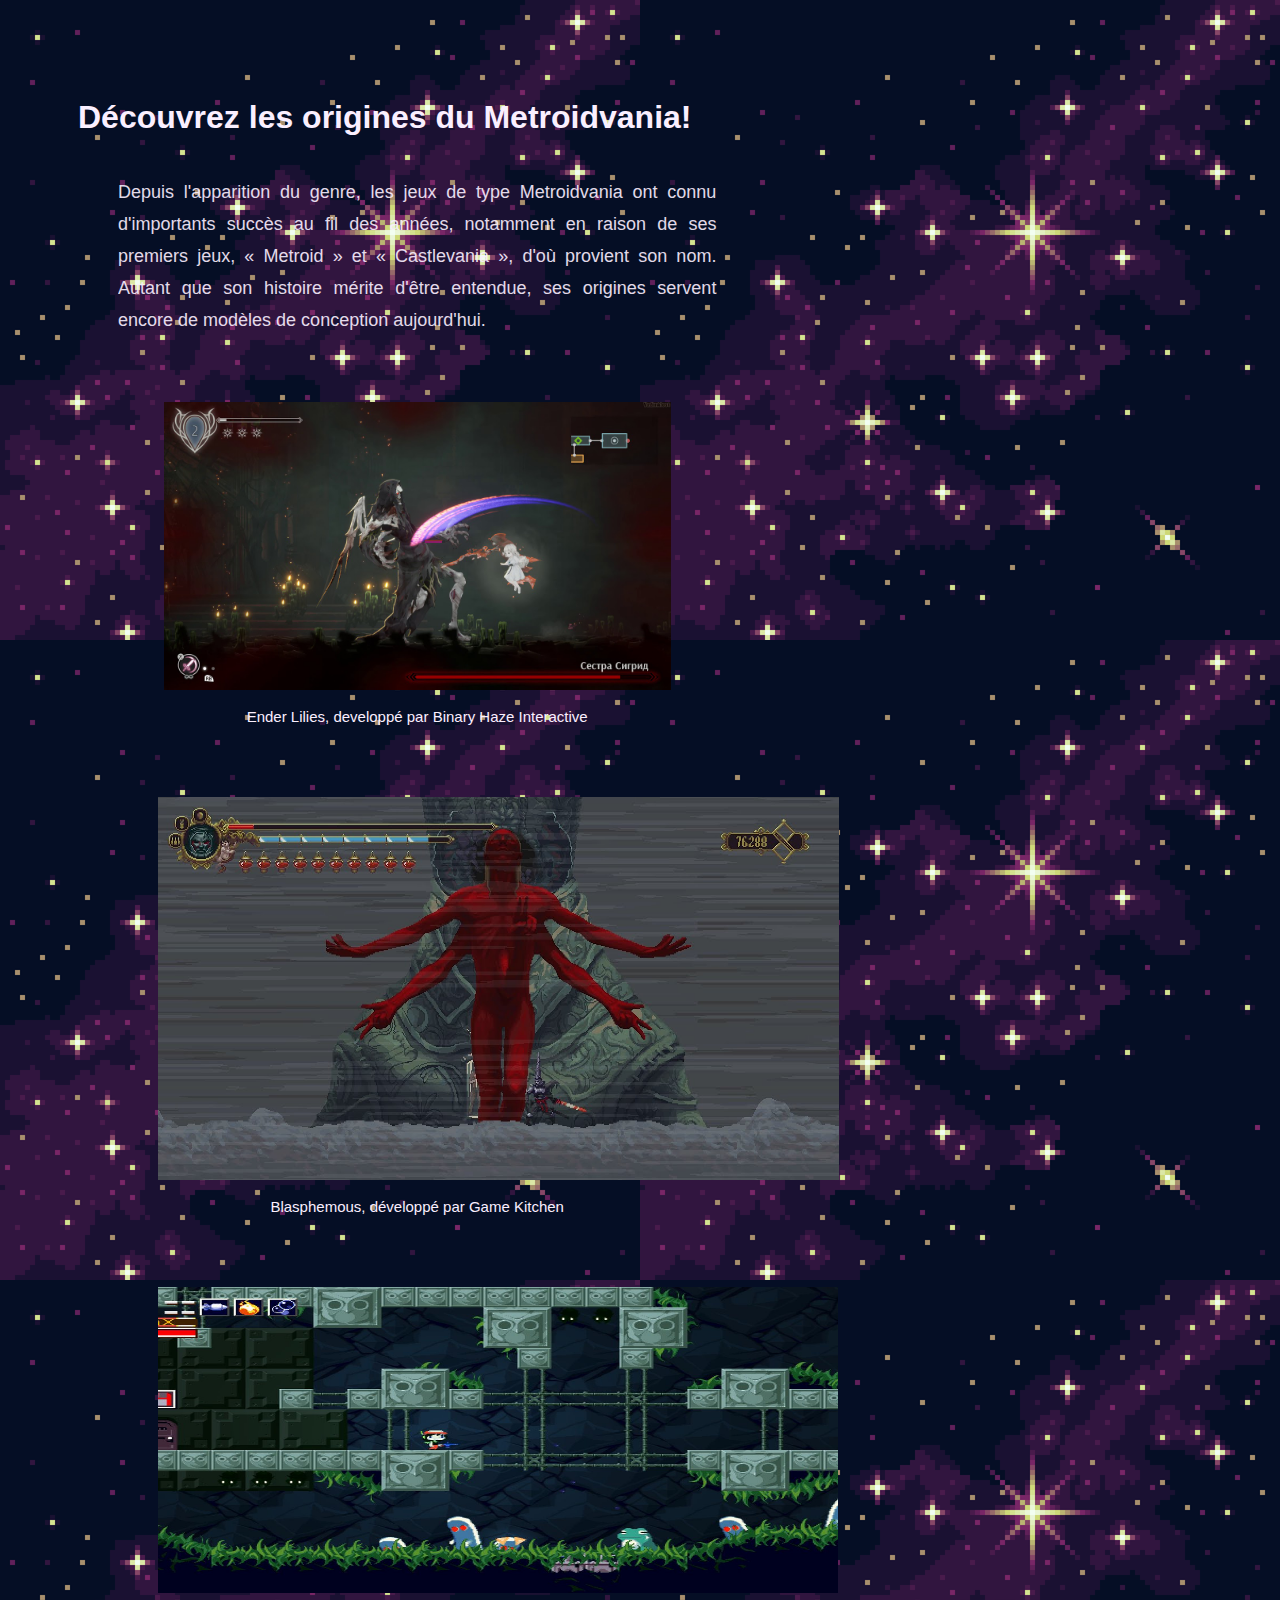
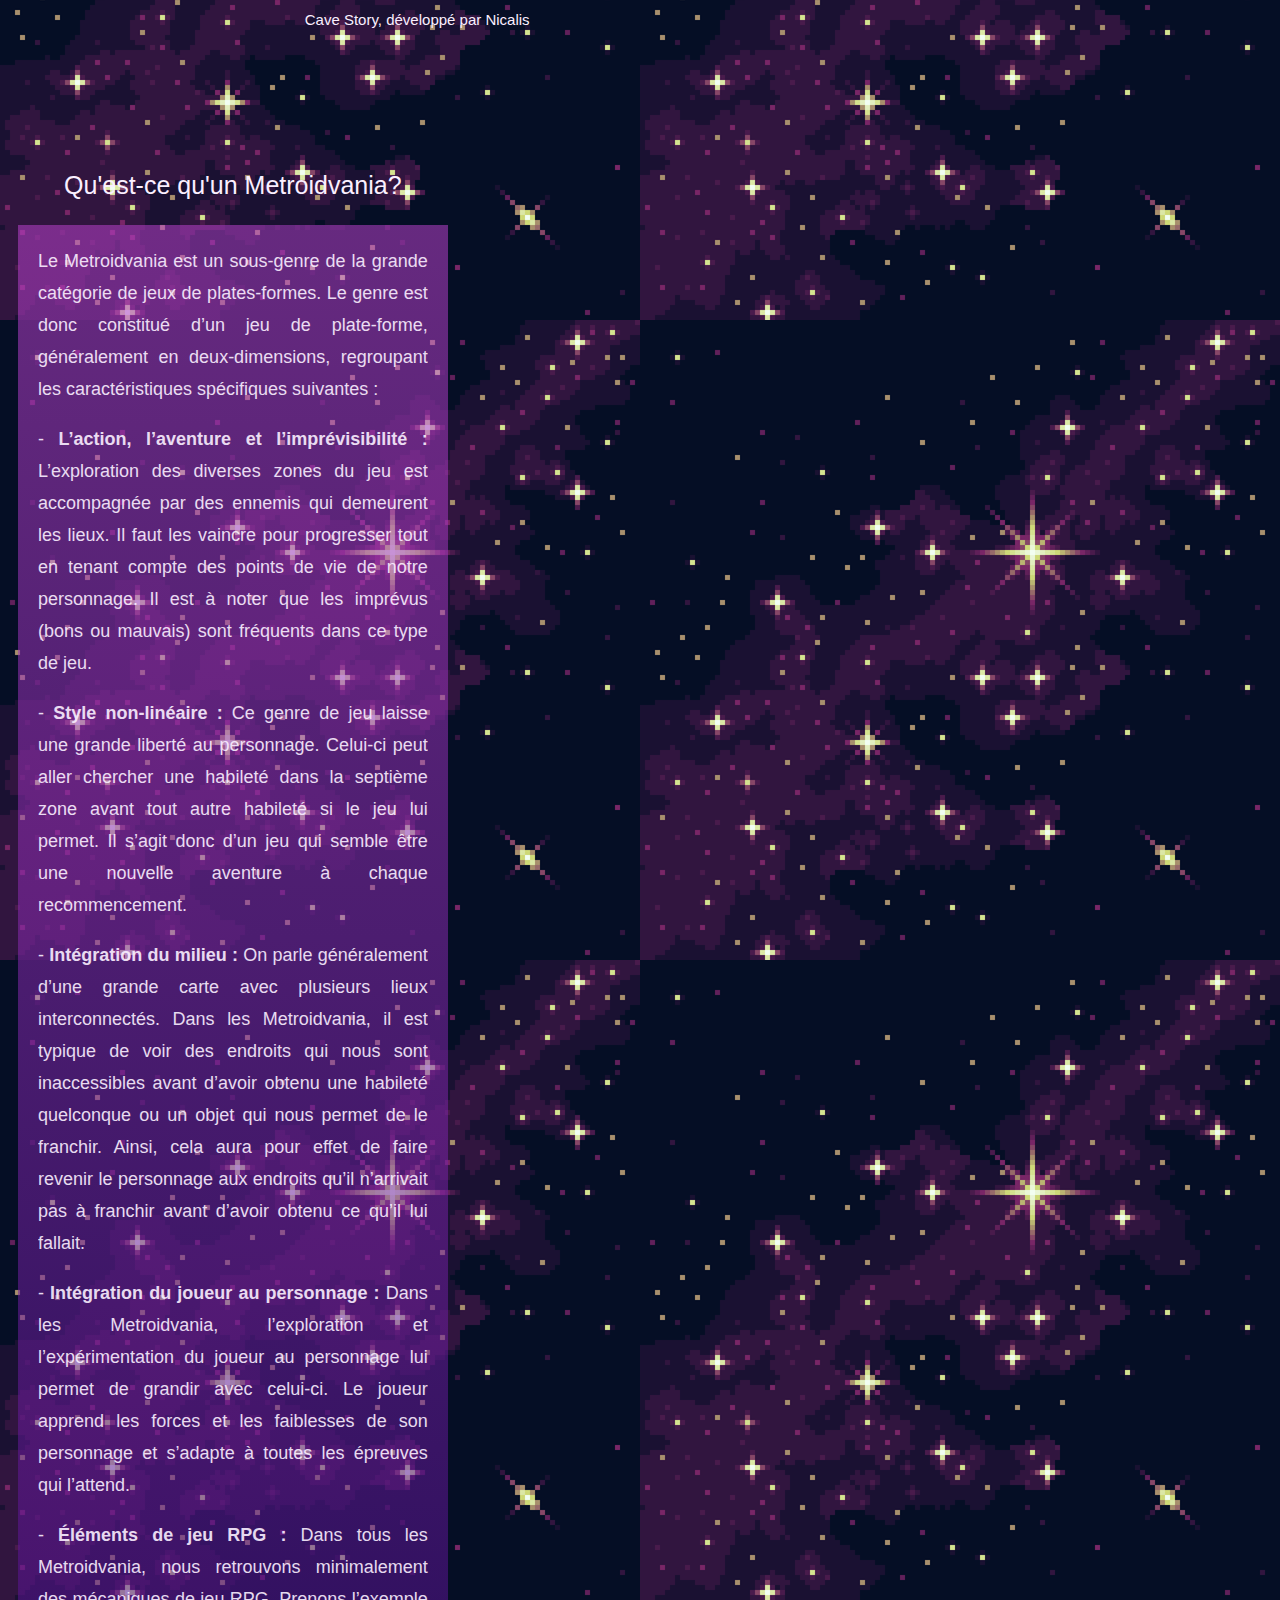
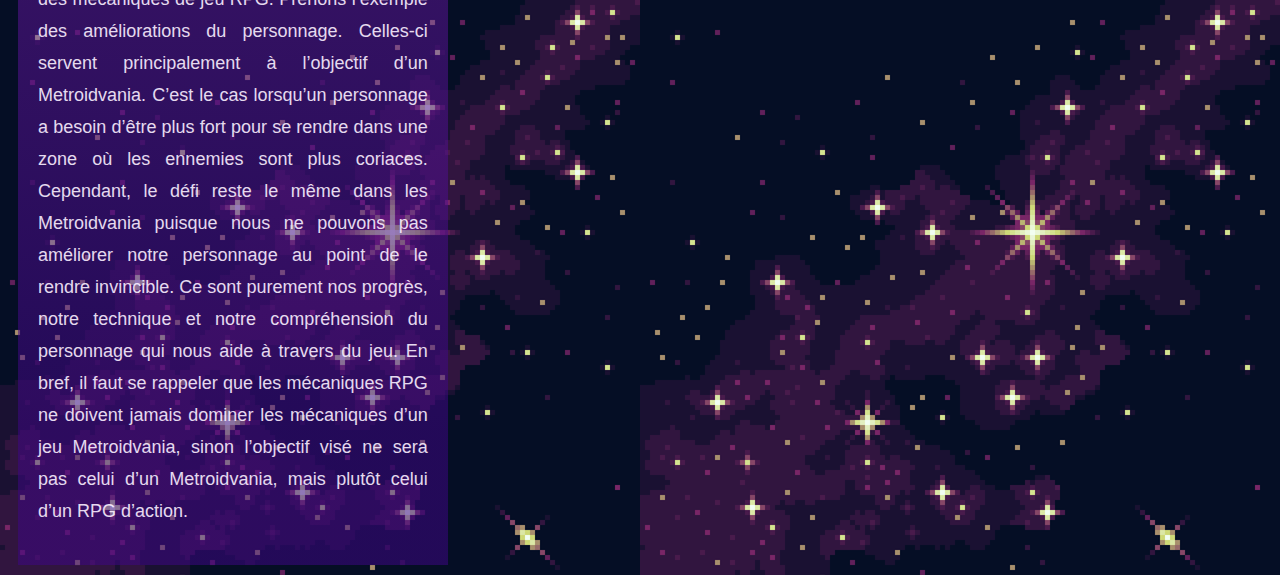
==== index.html @ 889dc484 "Page Accueil complété!" ====
<!DOCTYPE html>
<html lang="en">

<head>
    <meta charset="UTF-8">
    <meta http-equiv="X-UA-Compatible" content="IE=edge">
    <meta name="viewport" content="width=device-width, initial-scale=1.0">
    <title>Accueil</title>
    <link rel="stylesheet" href="css/CSSstylesheet.css">
</head>

<body>

    <section class="accueil">
        <h1>Découvrez les origines du Metroidvania!</h1>
        <article class="accueil">
            <p>Depuis l'apparition du genre, les jeux de type Metroidvania ont connu d'importants succès au fil des
                années,
                notamment en raison de ses premiers jeux, « Metroid » et « Castlevania », d'où provient son nom.
                Autant
                que
                son histoire mérite d'être entendue, ses origines servent encore de modèles de conception
                aujourd'hui.
            </p> <br>
            <figure class="centrerImageAccueil">
                <img src='images/ender lilies.jpg' width="507px" height="288px" alt='missing' />
                <figcaption>Ender Lilies, developpé par Binary Haze Interactive</figcaption>
            </figure> <br>

            <figure class="centrerImageAccueil">
                <img src='images/blasphemous.jpg' width="681px" height="383.06px" alt='missing' />
                <figcaption>Blasphemous, développé par Game Kitchen</figcaption>
            </figure> <br>

            <figure class="centrerImageAccueil">
                <img src='images/Cave-Story.jpg' width="680px" height="306px" alt='missing' />
                <figcaption>Cave Story, développé par Nicalis</figcaption>
            </figure>
        </article>
    </section>

    <aside class="accueil">
        <div class="titreDefinitionAccueil">Qu'est-ce qu'un Metroidvania?</div>
        <!-- la division est la section en mauve -->
        <div class="sectionDefinition">
            <div class="premierParagrapheDefinitionAccueil">Le Metroidvania est un sous-genre de la grande catégorie de
                jeux de plates-formes. Le genre est donc
                constitué d’un jeu de plate-forme, généralement en deux-dimensions, regroupant les caractéristiques
                spécifiques suivantes : </div>
            <p>- <Strong>L’action, l’aventure et l’imprévisibilité : </Strong>L’exploration des diverses zones du jeu
                est accompagnée
                par
                des ennemis qui demeurent les lieux. Il faut les vaincre pour progresser tout en tenant compte des
                points de vie de notre personnage. Il est à noter que les imprévus (bons ou mauvais) sont fréquents
                dans
                ce type de jeu. </p>
            <p>- <Strong>Style non-linéaire : </Strong>Ce genre de jeu laisse une grande liberté au personnage. Celui-ci
                peut aller
                chercher une habileté dans la septième zone avant tout autre habileté si le jeu lui permet. Il
                s’agit
                donc d’un jeu qui semble être une nouvelle aventure à chaque recommencement. </p>
            <p>- <Strong>Intégration du milieu : </Strong>On parle généralement d’une grande carte avec plusieurs lieux
                interconnectés.
                Dans les Metroidvania, il est typique de voir des endroits qui nous sont inaccessibles avant d’avoir
                obtenu une habileté quelconque ou un objet qui nous permet de le franchir. Ainsi, cela aura pour
                effet
                de faire revenir le personnage aux endroits qu’il n’arrivait pas à franchir avant d’avoir obtenu ce
                qu’il lui fallait. </p>
            <p>- <Strong>Intégration du joueur au personnage : </Strong>Dans les Metroidvania, l’exploration et
                l’expérimentation du
                joueur au personnage lui permet de grandir avec celui-ci. Le joueur apprend les forces et les
                faiblesses
                de son personnage et s’adapte à toutes les épreuves qui l’attend. </p>
            <p>- <Strong>Éléments de jeu RPG : </Strong>Dans tous les Metroidvania, nous retrouvons minimalement des
                mécaniques de
                jeu
                RPG. Prenons l’exemple des améliorations du personnage. Celles-ci servent principalement à
                l’objectif
                d’un Metroidvania. C’est le cas lorsqu’un personnage a besoin d’être plus fort pour se rendre dans
                une
                zone où les ennemies sont plus coriaces. Cependant, le défi reste le même dans les Metroidvania
                puisque
                nous ne pouvons pas améliorer notre personnage au point de le rendre invincible. Ce sont purement
                nos
                progrès, notre technique et notre compréhension du personnage qui nous aide à travers du jeu. En
                bref,
                il faut se rappeler que les mécaniques RPG ne doivent jamais dominer les mécaniques d’un jeu
                Metroidvania, sinon l’objectif visé ne sera pas celui d’un Metroidvania, mais plutôt celui d’un RPG
                d’action.</p>
        </div>
    </aside>






</body>

</html>
---- css/CSSstylesheet.css ----
h1 {
    font-family: verdana, sans-serif;
    font-style: italic, bold;
    font-size: 32px;
}

h2 {
    font-family: verdana, sans-serif;
    font-style: bold;
    font-size: 28px;
}

h2.alignDroite {
    text-align: right;
}

h2.alignCentre {
    text-align: center;
}

body {
    background-image: url(../images/backgroundImage_non_modifie.png);
    color: #FAEFFF;
}

p {
    font-style: normal;
    font-family: Arial, Helvetica, sans-serif;
    font-size: 18px;
    text-align: justify;
    opacity: 0.9;
}

p.Onglet {
    color: rgb(250, 239, 255);
    font-family: arial, sans-serif;
    font-style: bold;
    font-size: 19px;
}

figcaption {
    font-family: Arial, sans-serif;
    font-size: 15px;
    font-style: italic, thin;
}

/*Ce qui suit est spécifique à la page d'accueil*/

div.titreDefinitionAccueil {
    font-family: verdana, sans-serif;
    font-size: 25px;
    text-align: center;
    padding: 15px;
}

.premierParagrapheDefinitionAccueil {
    font-style: normal;
    font-family: Arial, Helvetica, sans-serif;
    font-size: 18px;
    text-align: justify;
    opacity: 0.9;
}

section.accueil {
    box-sizing: border-box;
    float: left;
    width: 60%;
    margin: 30px;
    padding: 40px;
}

article.accueil {
    margin: 40px;
    line-height: 2em;
}

aside.accueil {
    box-sizing: border-box;
    float: left;
    width: 34%;
    height: auto;
    margin: 10px;
    padding-top: 0;
}

div.sectionDefinition {
    background: linear-gradient(180deg, rgba(185, 65, 204, 0.54) 0%, rgba(61, 6, 132, 0.54) 93.12%);
    padding: 20px;
    margin-top: 10px;
    line-height: 2em;
}

.centrerImageAccueil {
    text-align: center;
}

/*Fin Page Accueil */

/*Ce qui suit est spécifique à la page Historique*/

/*...*/
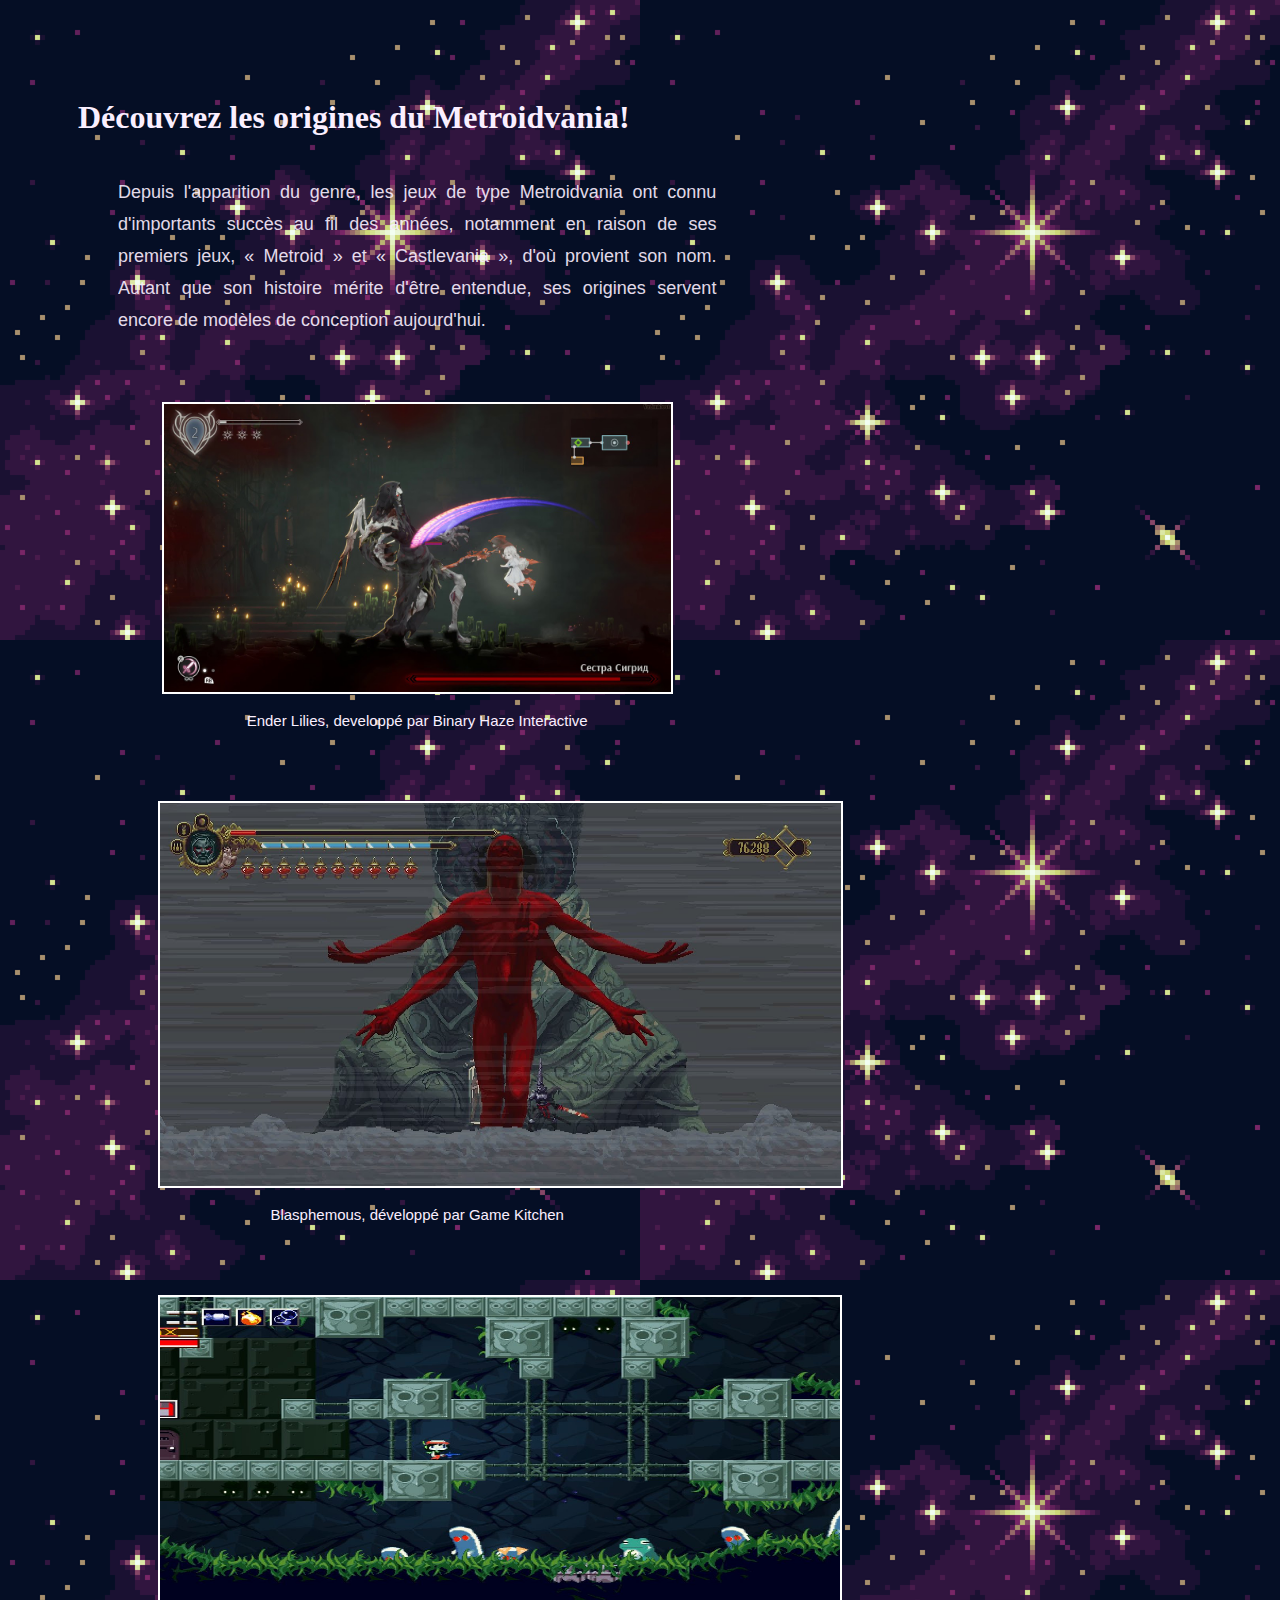
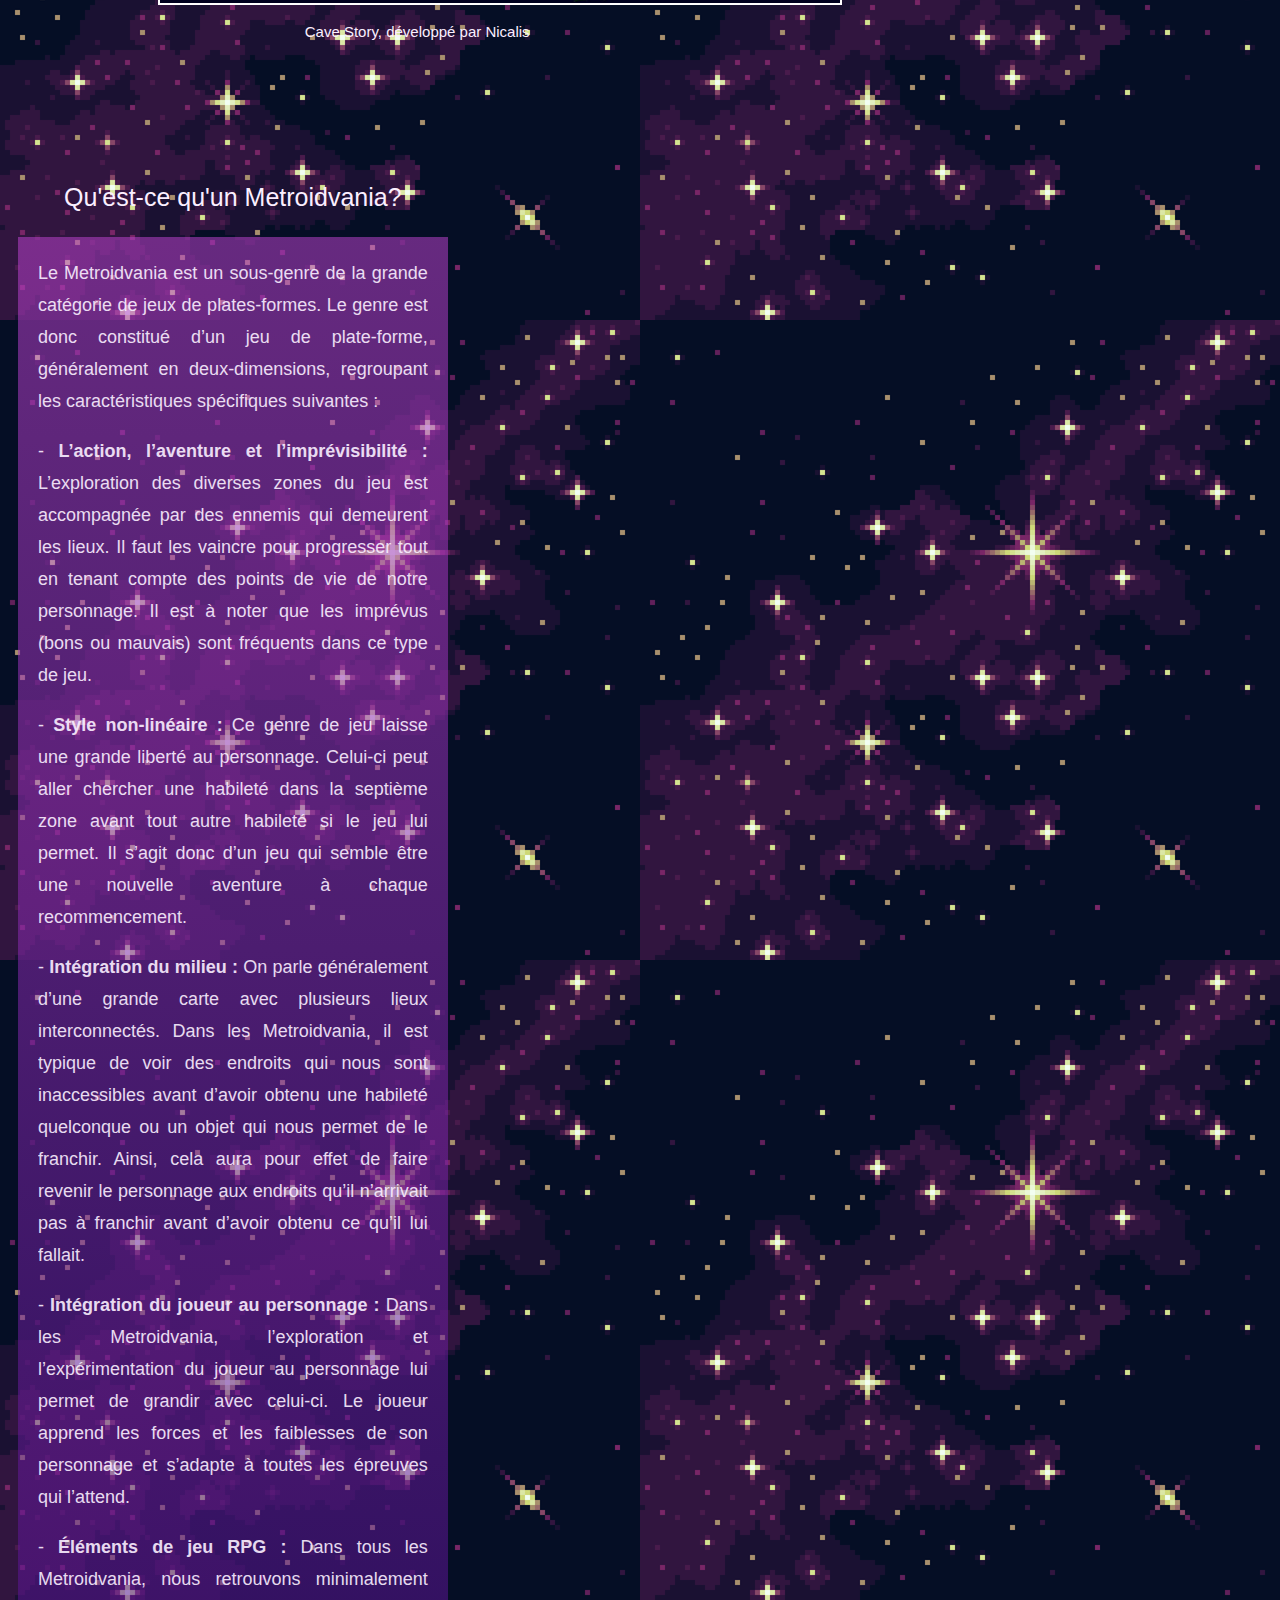
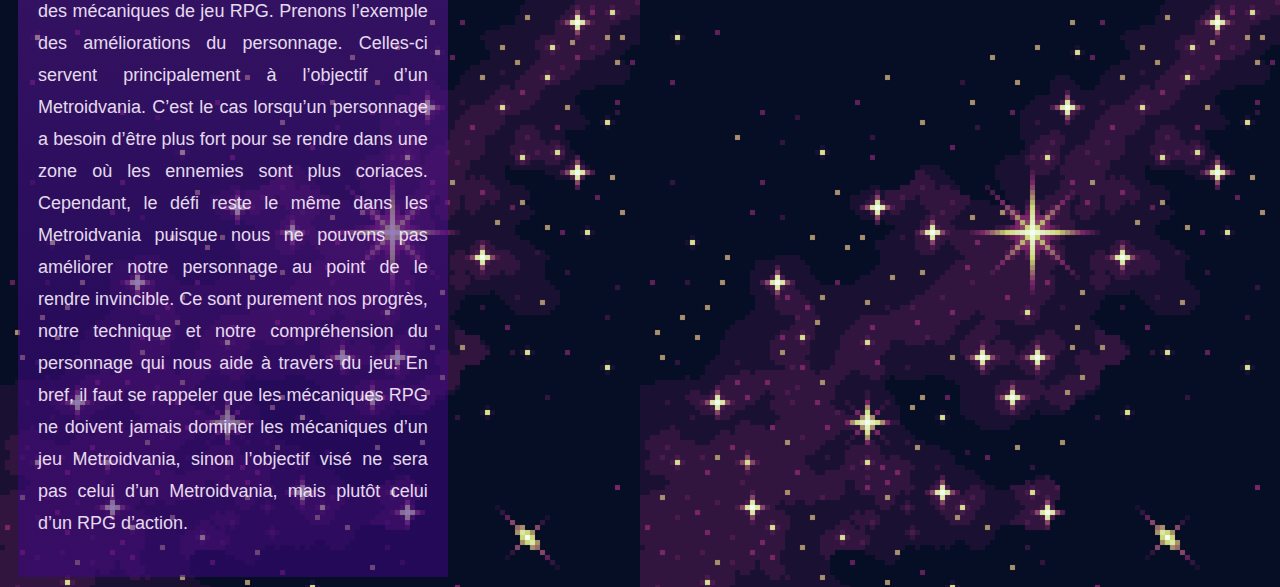
==== commit 31a45e9d: "ajout border" ====
--- a/index.html
+++ b/index.html
@@ -1,100 +1,101 @@
-<!DOCTYPE html>
-<html lang="en">
-
-<head>
-    <meta charset="UTF-8">
-    <meta http-equiv="X-UA-Compatible" content="IE=edge">
-    <meta name="viewport" content="width=device-width, initial-scale=1.0">
-    <title>Accueil</title>
-    <link rel="stylesheet" href="css/CSSstylesheet.css">
-</head>
-
-<body>
-
-    <section class="accueil">
-        <h1>Découvrez les origines du Metroidvania!</h1>
-        <article class="accueil">
-            <p>Depuis l'apparition du genre, les jeux de type Metroidvania ont connu d'importants succès au fil des
-                années,
-                notamment en raison de ses premiers jeux, « Metroid » et « Castlevania », d'où provient son nom.
-                Autant
-                que
-                son histoire mérite d'être entendue, ses origines servent encore de modèles de conception
-                aujourd'hui.
-            </p> <br>
-            <figure class="centrerImageAccueil">
-                <img src='images/ender lilies.jpg' width="507px" height="288px" alt='missing' />
-                <figcaption>Ender Lilies, developpé par Binary Haze Interactive</figcaption>
-            </figure> <br>
-
-            <figure class="centrerImageAccueil">
-                <img src='images/blasphemous.jpg' width="681px" height="383.06px" alt='missing' />
-                <figcaption>Blasphemous, développé par Game Kitchen</figcaption>
-            </figure> <br>
-
-            <figure class="centrerImageAccueil">
-                <img src='images/Cave-Story.jpg' width="680px" height="306px" alt='missing' />
-                <figcaption>Cave Story, développé par Nicalis</figcaption>
-            </figure>
-        </article>
-    </section>
-
-    <aside class="accueil">
-        <div class="titreDefinitionAccueil">Qu'est-ce qu'un Metroidvania?</div>
-        <!-- la division est la section en mauve -->
-        <div class="sectionDefinition">
-            <div class="premierParagrapheDefinitionAccueil">Le Metroidvania est un sous-genre de la grande catégorie de
-                jeux de plates-formes. Le genre est donc
-                constitué d’un jeu de plate-forme, généralement en deux-dimensions, regroupant les caractéristiques
-                spécifiques suivantes : </div>
-            <p>- <Strong>L’action, l’aventure et l’imprévisibilité : </Strong>L’exploration des diverses zones du jeu
-                est accompagnée
-                par
-                des ennemis qui demeurent les lieux. Il faut les vaincre pour progresser tout en tenant compte des
-                points de vie de notre personnage. Il est à noter que les imprévus (bons ou mauvais) sont fréquents
-                dans
-                ce type de jeu. </p>
-            <p>- <Strong>Style non-linéaire : </Strong>Ce genre de jeu laisse une grande liberté au personnage. Celui-ci
-                peut aller
-                chercher une habileté dans la septième zone avant tout autre habileté si le jeu lui permet. Il
-                s’agit
-                donc d’un jeu qui semble être une nouvelle aventure à chaque recommencement. </p>
-            <p>- <Strong>Intégration du milieu : </Strong>On parle généralement d’une grande carte avec plusieurs lieux
-                interconnectés.
-                Dans les Metroidvania, il est typique de voir des endroits qui nous sont inaccessibles avant d’avoir
-                obtenu une habileté quelconque ou un objet qui nous permet de le franchir. Ainsi, cela aura pour
-                effet
-                de faire revenir le personnage aux endroits qu’il n’arrivait pas à franchir avant d’avoir obtenu ce
-                qu’il lui fallait. </p>
-            <p>- <Strong>Intégration du joueur au personnage : </Strong>Dans les Metroidvania, l’exploration et
-                l’expérimentation du
-                joueur au personnage lui permet de grandir avec celui-ci. Le joueur apprend les forces et les
-                faiblesses
-                de son personnage et s’adapte à toutes les épreuves qui l’attend. </p>
-            <p>- <Strong>Éléments de jeu RPG : </Strong>Dans tous les Metroidvania, nous retrouvons minimalement des
-                mécaniques de
-                jeu
-                RPG. Prenons l’exemple des améliorations du personnage. Celles-ci servent principalement à
-                l’objectif
-                d’un Metroidvania. C’est le cas lorsqu’un personnage a besoin d’être plus fort pour se rendre dans
-                une
-                zone où les ennemies sont plus coriaces. Cependant, le défi reste le même dans les Metroidvania
-                puisque
-                nous ne pouvons pas améliorer notre personnage au point de le rendre invincible. Ce sont purement
-                nos
-                progrès, notre technique et notre compréhension du personnage qui nous aide à travers du jeu. En
-                bref,
-                il faut se rappeler que les mécaniques RPG ne doivent jamais dominer les mécaniques d’un jeu
-                Metroidvania, sinon l’objectif visé ne sera pas celui d’un Metroidvania, mais plutôt celui d’un RPG
-                d’action.</p>
-        </div>
-    </aside>
-
-
-
-
-
-
-</body>
-
+<!DOCTYPE html>
+<html lang="en">
+
+<head>
+    <meta charset="UTF-8">
+    <meta http-equiv="X-UA-Compatible" content="IE=edge">
+    <meta name="viewport" content="width=device-width, initial-scale=1.0">
+    <title>Accueil</title>
+    <link rel="stylesheet" href="css/CSSstylesheet.css">
+</head>
+
+<body>
+
+    <section class="accueil">
+        <h1>Découvrez les origines du Metroidvania!</h1>
+        <article class="accueil">
+            <p>Depuis l'apparition du genre, les jeux de type Metroidvania ont connu d'importants succès au fil des
+                années,
+                notamment en raison de ses premiers jeux, « Metroid » et « Castlevania », d'où provient son nom.
+                Autant
+                que
+                son histoire mérite d'être entendue, ses origines servent encore de modèles de conception
+                aujourd'hui.
+            </p> <br>
+
+            <figure class="centrerImageAccueil">
+                <img src='images/ender lilies.jpg' width="507px" height="288px" alt='missing' class="borderAccueil" />
+                <figcaption>Ender Lilies, developpé par Binary Haze Interactive </figcaption>
+            </figure> <br>
+
+            <figure class="centrerImageAccueil">
+                <img src='images/blasphemous.jpg' width="681px" height="383.06px" alt='missing' class="borderAccueil" />
+                <figcaption>Blasphemous, développé par Game Kitchen</figcaption>
+            </figure> <br>
+
+            <figure class="centrerImageAccueil">
+                <img src='images/Cave-Story.jpg' width="680px" height="306px" alt='missing' class="borderAccueil" />
+                <figcaption>Cave Story, développé par Nicalis</figcaption>
+            </figure>
+        </article>
+    </section>
+
+    <aside class="accueil">
+        <div class="titreDefinitionAccueil">Qu'est-ce qu'un Metroidvania?</div>
+        <!-- la division est la section en mauve -->
+        <div class="sectionDefinition">
+            <div class="premierParagrapheDefinitionAccueil">Le Metroidvania est un sous-genre de la grande catégorie de
+                jeux de plates-formes. Le genre est donc
+                constitué d’un jeu de plate-forme, généralement en deux-dimensions, regroupant les caractéristiques
+                spécifiques suivantes : </div>
+            <p>- <Strong>L’action, l’aventure et l’imprévisibilité : </Strong>L’exploration des diverses zones du jeu
+                est accompagnée
+                par
+                des ennemis qui demeurent les lieux. Il faut les vaincre pour progresser tout en tenant compte des
+                points de vie de notre personnage. Il est à noter que les imprévus (bons ou mauvais) sont fréquents
+                dans
+                ce type de jeu. </p>
+            <p>- <Strong>Style non-linéaire : </Strong>Ce genre de jeu laisse une grande liberté au personnage. Celui-ci
+                peut aller
+                chercher une habileté dans la septième zone avant tout autre habileté si le jeu lui permet. Il
+                s’agit
+                donc d’un jeu qui semble être une nouvelle aventure à chaque recommencement. </p>
+            <p>- <Strong>Intégration du milieu : </Strong>On parle généralement d’une grande carte avec plusieurs lieux
+                interconnectés.
+                Dans les Metroidvania, il est typique de voir des endroits qui nous sont inaccessibles avant d’avoir
+                obtenu une habileté quelconque ou un objet qui nous permet de le franchir. Ainsi, cela aura pour
+                effet
+                de faire revenir le personnage aux endroits qu’il n’arrivait pas à franchir avant d’avoir obtenu ce
+                qu’il lui fallait. </p>
+            <p>- <Strong>Intégration du joueur au personnage : </Strong>Dans les Metroidvania, l’exploration et
+                l’expérimentation du
+                joueur au personnage lui permet de grandir avec celui-ci. Le joueur apprend les forces et les
+                faiblesses
+                de son personnage et s’adapte à toutes les épreuves qui l’attend. </p>
+            <p>- <Strong>Éléments de jeu RPG : </Strong>Dans tous les Metroidvania, nous retrouvons minimalement des
+                mécaniques de
+                jeu
+                RPG. Prenons l’exemple des améliorations du personnage. Celles-ci servent principalement à
+                l’objectif
+                d’un Metroidvania. C’est le cas lorsqu’un personnage a besoin d’être plus fort pour se rendre dans
+                une
+                zone où les ennemies sont plus coriaces. Cependant, le défi reste le même dans les Metroidvania
+                puisque
+                nous ne pouvons pas améliorer notre personnage au point de le rendre invincible. Ce sont purement
+                nos
+                progrès, notre technique et notre compréhension du personnage qui nous aide à travers du jeu. En
+                bref,
+                il faut se rappeler que les mécaniques RPG ne doivent jamais dominer les mécaniques d’un jeu
+                Metroidvania, sinon l’objectif visé ne sera pas celui d’un Metroidvania, mais plutôt celui d’un RPG
+                d’action.</p>
+        </div>
+    </aside>
+
+
+
+
+
+
+</body>
+
 </html>--- a/css/CSSstylesheet.css
+++ b/css/CSSstylesheet.css
@@ -1,101 +1,256 @@
-h1 {
-    font-family: verdana, sans-serif;
-    font-style: italic, bold;
-    font-size: 32px;
-}
-
-h2 {
-    font-family: verdana, sans-serif;
-    font-style: bold;
-    font-size: 28px;
-}
-
-h2.alignDroite {
-    text-align: right;
-}
-
-h2.alignCentre {
-    text-align: center;
-}
-
-body {
-    background-image: url(../images/backgroundImage_non_modifie.png);
-    color: #FAEFFF;
-}
-
-p {
-    font-style: normal;
-    font-family: Arial, Helvetica, sans-serif;
-    font-size: 18px;
-    text-align: justify;
-    opacity: 0.9;
-}
-
-p.Onglet {
-    color: rgb(250, 239, 255);
-    font-family: arial, sans-serif;
-    font-style: bold;
-    font-size: 19px;
-}
-
-figcaption {
-    font-family: Arial, sans-serif;
-    font-size: 15px;
-    font-style: italic, thin;
-}
-
-/*Ce qui suit est spécifique à la page d'accueil*/
-
-div.titreDefinitionAccueil {
-    font-family: verdana, sans-serif;
-    font-size: 25px;
-    text-align: center;
-    padding: 15px;
-}
-
-.premierParagrapheDefinitionAccueil {
-    font-style: normal;
-    font-family: Arial, Helvetica, sans-serif;
-    font-size: 18px;
-    text-align: justify;
-    opacity: 0.9;
-}
-
-section.accueil {
-    box-sizing: border-box;
-    float: left;
-    width: 60%;
-    margin: 30px;
-    padding: 40px;
-}
-
-article.accueil {
-    margin: 40px;
-    line-height: 2em;
-}
-
-aside.accueil {
-    box-sizing: border-box;
-    float: left;
-    width: 34%;
-    height: auto;
-    margin: 10px;
-    padding-top: 0;
-}
-
-div.sectionDefinition {
-    background: linear-gradient(180deg, rgba(185, 65, 204, 0.54) 0%, rgba(61, 6, 132, 0.54) 93.12%);
-    padding: 20px;
-    margin-top: 10px;
-    line-height: 2em;
-}
-
-.centrerImageAccueil {
-    text-align: center;
-}
-
-/*Fin Page Accueil */
-
-/*Ce qui suit est spécifique à la page Historique*/
-
-/*...*/+<<<<<<< HEAD
+body 
+    
+        
+    
+        
+    
+    h1
+    {
+        color: rgb(250,239,255);
+        font-family: verdana, sans-serif;
+        font-style: italic, bold;
+        font-size: 36px;
+        
+    }
+    h2
+    {
+        font-family: verdana, sans-serif;
+        font-style: bold;
+        font-size: 28px;
+    }
+    p.sous-titre
+    {
+        color: rgb(250,239,255);
+        font-family: verdana, sans-serif;
+        font-style: italic;
+        font-size: 21px;
+
+    }
+    p
+    {
+        color: rgb(250,239,255);
+        font-style: normal;
+        font-family: Arial, Helvetica, sans-serif;
+        font-size: 18px;
+        
+    }
+    p.Onglet
+    {
+        color: rgb(250,239,255);
+        font-family: arial, sans-serif ;
+        font-style: bold;
+        font-size: 19px;
+    }
+    figcaption
+    {
+        font-family:Arial, sans-serif;
+        font-size:15px;
+        font-style: italic,thin;
+    }
+=======
+h1 {
+    font-family: verdana, sans-serif;
+    font-style: italic, bold;
+    font-size: 32px;
+}
+
+h2 {
+    font-family: verdana, sans-serif;
+    font-style: bold;
+    font-size: 28px;
+}
+
+h2.alignDroite {
+    text-align: right;
+}
+
+h2.alignCentre {
+    text-align: center;
+}
+
+body {
+    background-image: url(../images/backgroundImage_non_modifie.png);
+    color: #FAEFFF;
+}
+
+p {
+    font-style: normal;
+    font-family: Arial, Helvetica, sans-serif;
+    font-size: 18px;
+    text-align: justify;
+    opacity: 0.9;
+}
+
+p.Onglet {
+    color: rgb(250, 239, 255);
+    font-family: arial, sans-serif;
+    font-style: bold;
+    font-size: 19px;
+}
+
+figcaption {
+    font-family: Arial, sans-serif;
+    font-size: 15px;
+    font-style: italic, thin;
+}
+
+/*Ce qui suit est spécifique à la page d'accueil*/
+
+div.titreDefinitionAccueil {
+    font-family: verdana, sans-serif;
+    font-size: 25px;
+    text-align: center;
+    padding: 15px;
+}
+
+.premierParagrapheDefinitionAccueil {
+    font-style: normal;
+    font-family: Arial, Helvetica, sans-serif;
+    font-size: 18px;
+    text-align: justify;
+    opacity: 0.9;
+}
+
+section.accueil {
+    box-sizing: border-box;
+    float: left;
+    width: 60%;
+    margin: 30px;
+    padding: 40px;
+}
+
+article.accueil {
+    margin: 40px;
+    line-height: 2em;
+}
+
+aside.accueil {
+    box-sizing: border-box;
+    float: left;
+    width: 34%;
+    height: auto;
+    margin: 10px;
+    padding-top: 0;
+}
+
+div.sectionDefinition {
+    background: linear-gradient(180deg, rgba(185, 65, 204, 0.54) 0%, rgba(61, 6, 132, 0.54) 93.12%);
+    padding: 20px;
+    margin-top: 10px;
+    line-height: 2em;
+}
+
+.centrerImageAccueil {
+    text-align: center;
+}
+
+.gaucheImageAccueil {
+    text-align: left;
+}
+
+img.borderAccueil
+{
+    border: 2px solid white;
+}
+/*Fin Page Accueil */
+
+/*Ce qui suit est spécifique à la page Historique*/
+
+h1.titreHisto {
+    color: rgb(250,239,255);
+    font-family: verdana, sans-serif;
+    font-style: italic, bold;
+    font-size: 36px;
+}
+
+p.paragrapheHisto
+{   color: rgb(250,239,255);
+    font-style: normal;
+    font-family: Arial, Helvetica, sans-serif;
+    font-size: 18px;    
+}
+
+p.sousTitreHisto
+{
+    color: rgb(250,239,255);
+    font-family: verdana, sans-serif;
+    font-style: italic;
+    font-size: 21px;
+}
+
+/* Fin page Historique */
+
+/*Ce qui suit est specifique a la page Actualite*/
+
+div.main {
+    width: 90%;
+}
+
+div.container {
+    display: flex;
+    align-items: center;
+    justify-content: center;
+}
+
+section.text {
+    width: 40%;
+    line-height: 2em;
+    padding-right: 75px;
+}
+
+section.text2 {
+    width: 40%;
+    line-height: 2em;
+    padding-left: 75px;
+}
+
+div.couleurDeSection {
+    background: linear-gradient(180deg, rgba(185, 65, 204, 0.54) 0%, rgba(61, 6, 132, 0.54) 93.12%);
+    padding: 60px;
+    padding-top: 20px;
+    padding-bottom: 20px;
+}
+
+img.border {
+    border: 2px solid white;
+}
+
+/* Fin page Actualité */
+
+/* Ce qui suit est specifique a la page A propos */
+
+div.pageApropos {
+    background: linear-gradient(180deg, rgba(185, 65, 204, 0.54) 0%, rgba(61, 6, 132, 0.54) 93.12%);
+    padding: 60px;
+    padding-top: 10px;
+    padding-bottom: 10px;
+}
+
+div.pageAproposTexte {
+    line-height: 2.5em;
+    text-align: justify;
+}
+
+div.pageAproposTexte2 {
+    line-height: 2.5em;
+    text-align: justify;
+}
+
+.centrerTexte {
+    text-align: center;
+}
+
+.centrerDiv {
+    margin: auto;
+    width: 70%;
+    padding: 10px;
+}
+
+/* Fin page A propos */
+
+/* Ce qui suit est specifique a la page de Contact */
+
+/* Fin page Contact */
+
+>>>>>>> main
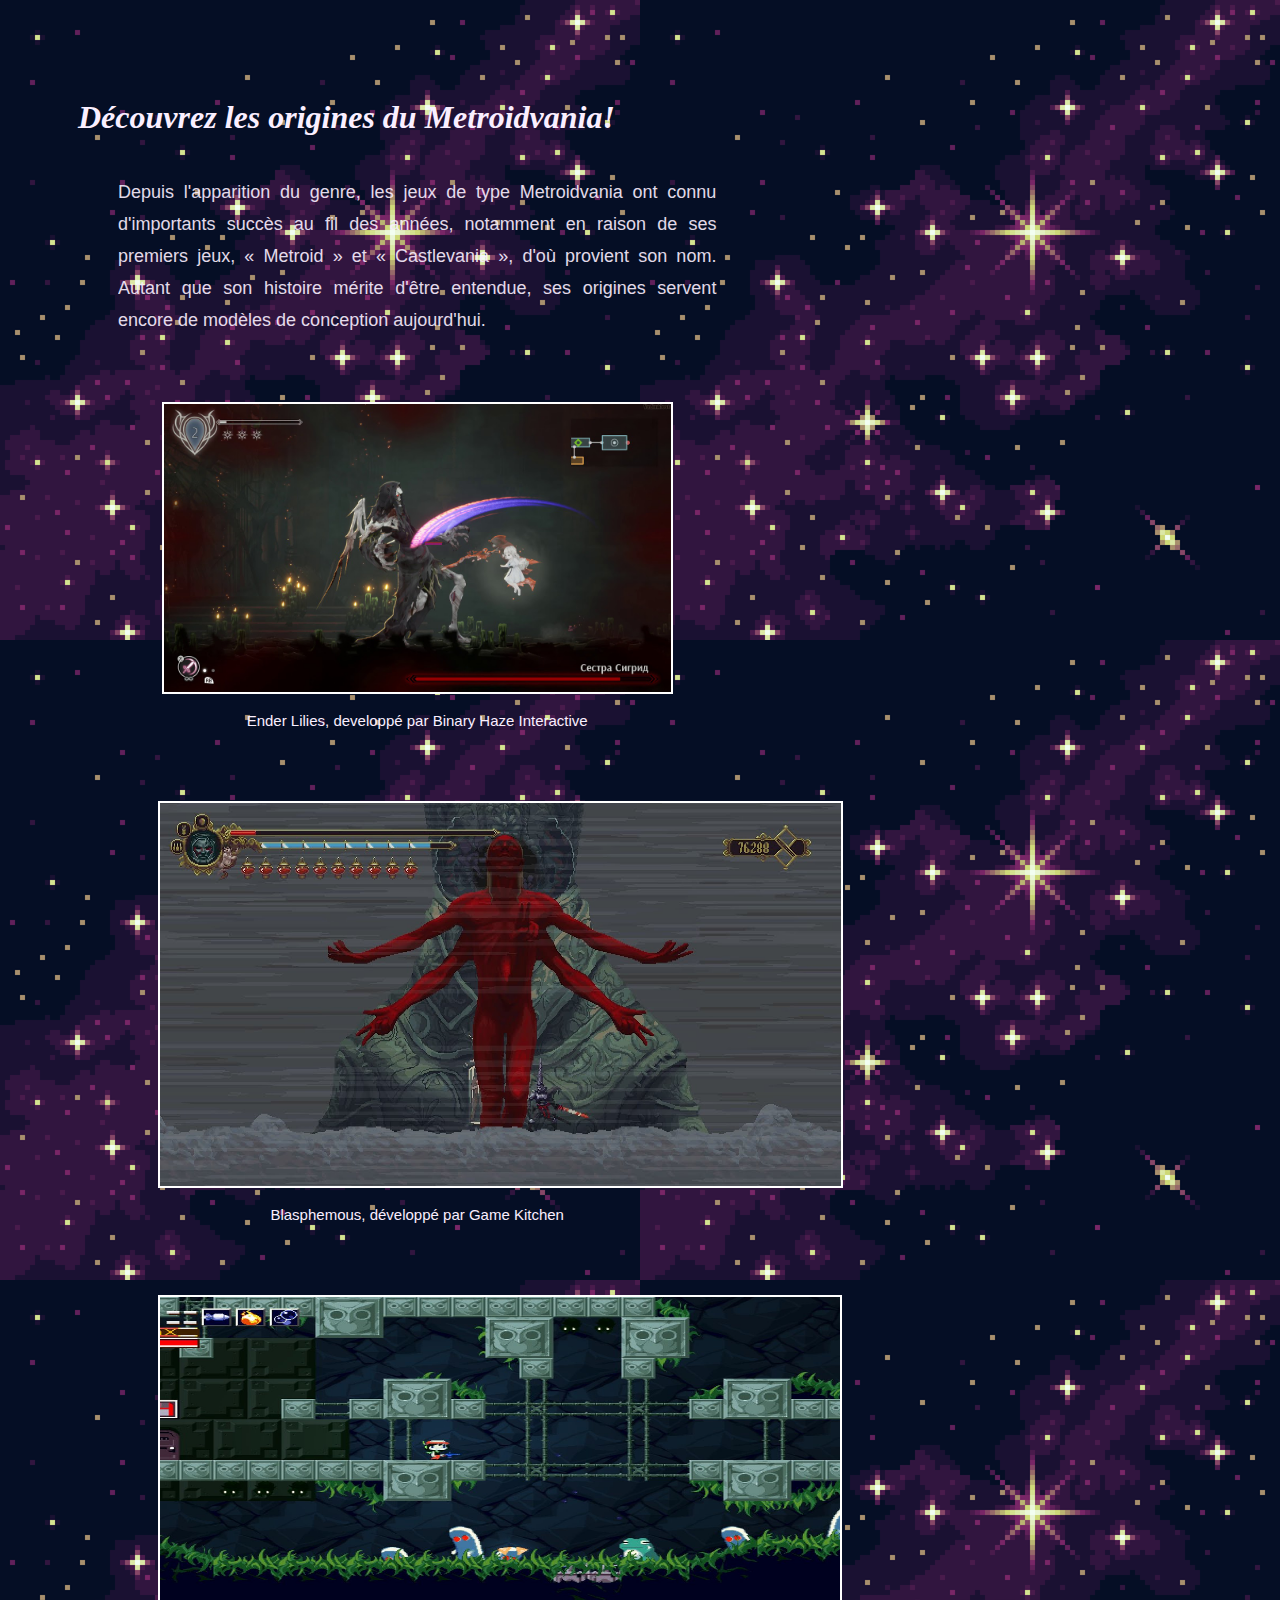
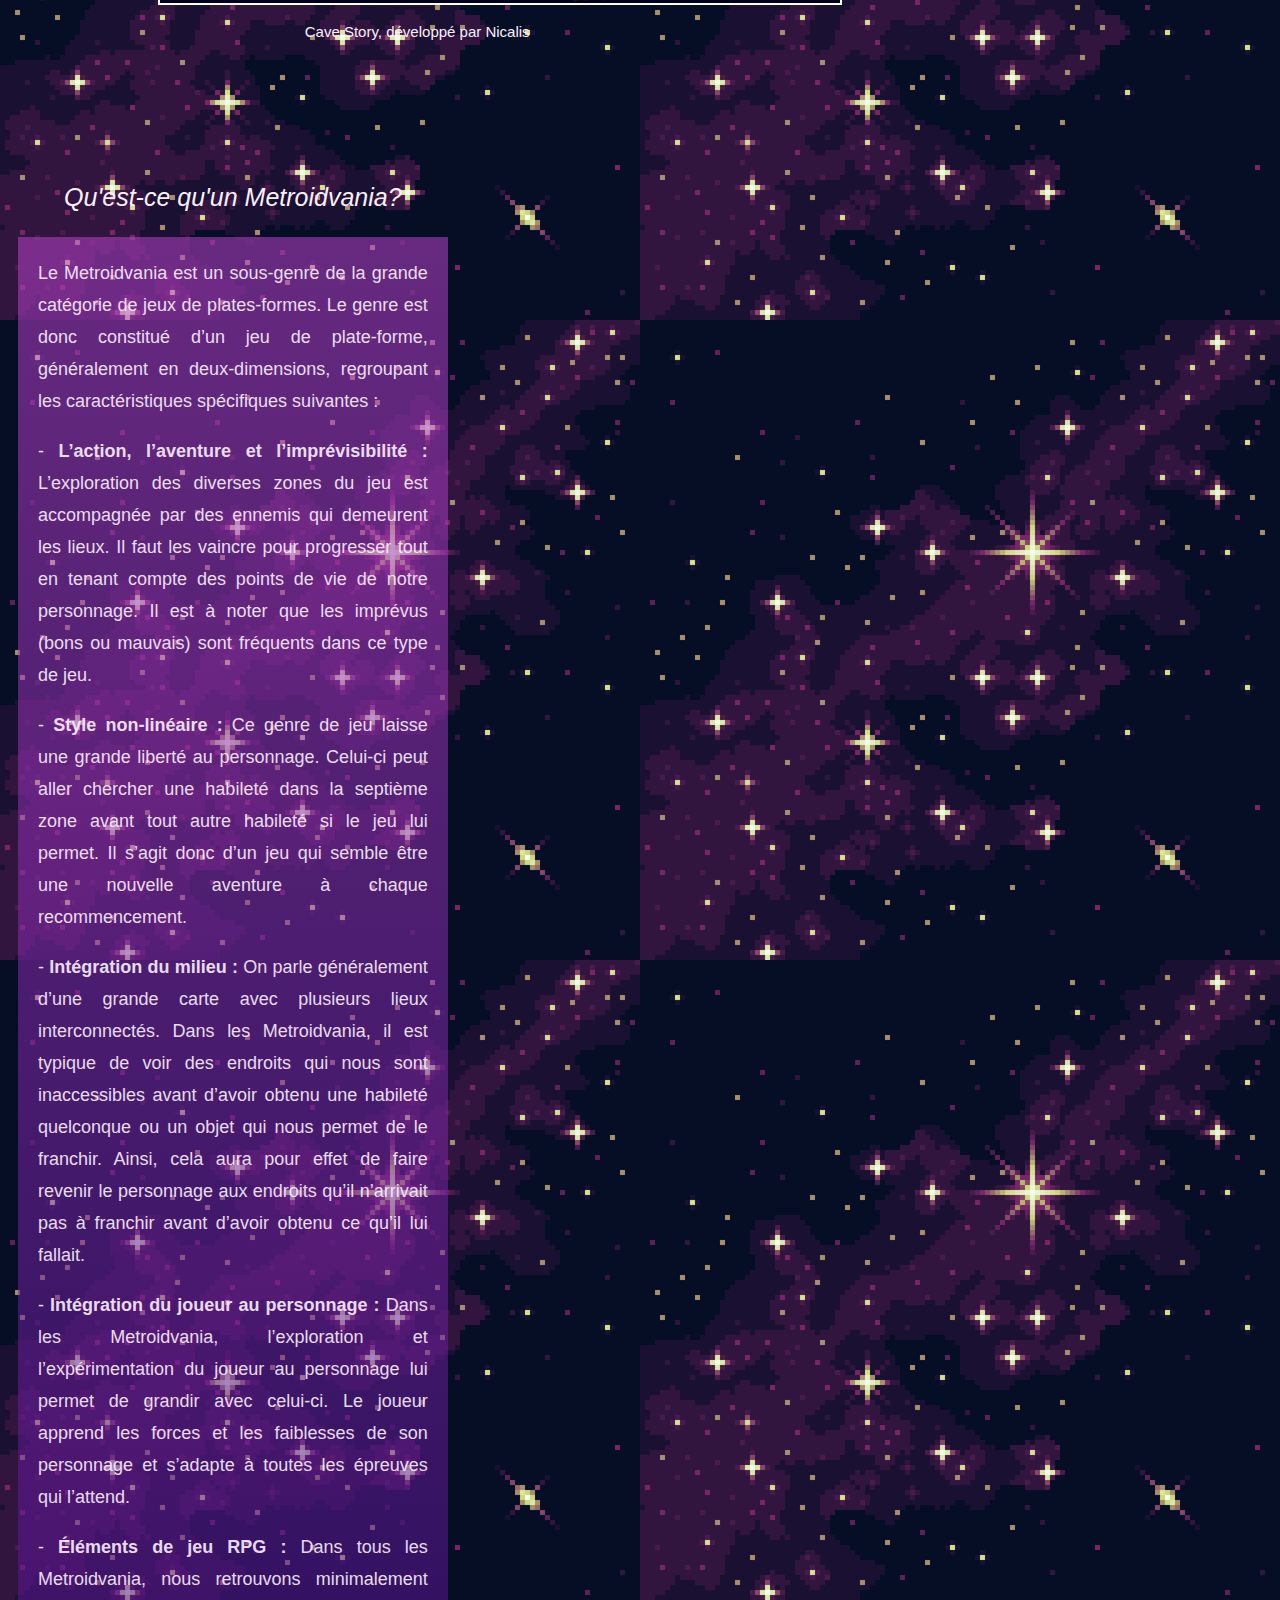
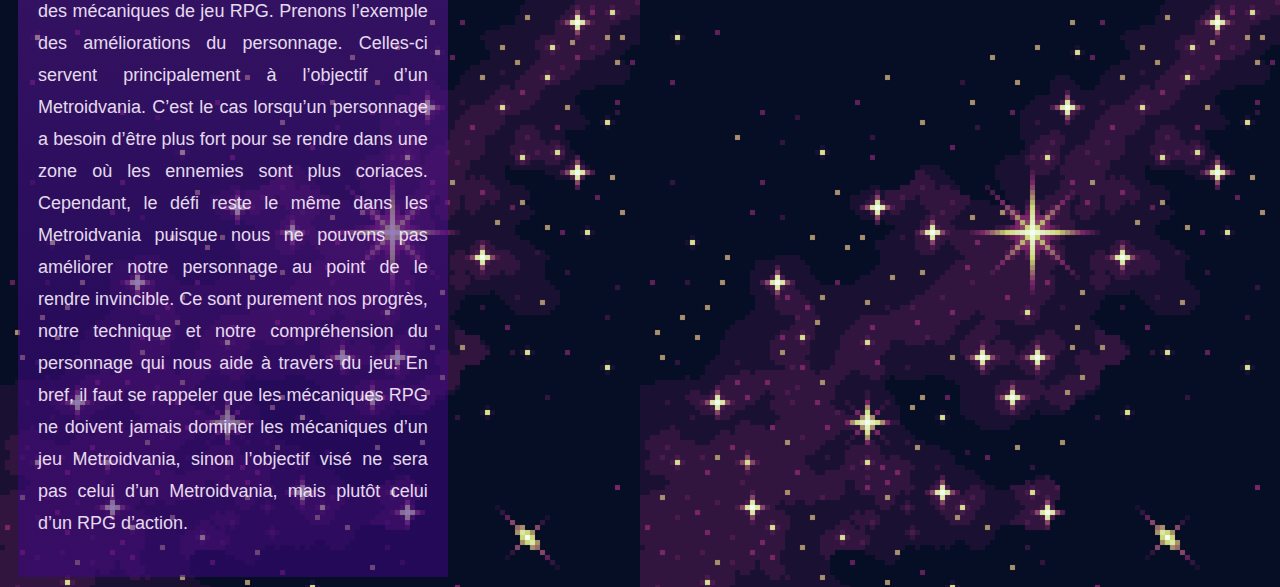
==== commit 3de9e0c3: "correction titre (h1)" ====
--- a/index.html
+++ b/index.html
@@ -12,7 +12,7 @@
 <body>
 
     <section class="accueil">
-        <h1>Découvrez les origines du Metroidvania!</h1>
+        <h1 class="accueil"><i>Découvrez les origines du Metroidvania!</i></h1>
         <article class="accueil">
             <p>Depuis l'apparition du genre, les jeux de type Metroidvania ont connu d'importants succès au fil des
                 années,
@@ -41,7 +41,7 @@
     </section>
 
     <aside class="accueil">
-        <div class="titreDefinitionAccueil">Qu'est-ce qu'un Metroidvania?</div>
+        <div class="titreDefinitionAccueil"><i>Qu'est-ce qu'un Metroidvania?</i></div>
         <!-- la division est la section en mauve -->
         <div class="sectionDefinition">
             <div class="premierParagrapheDefinitionAccueil">Le Metroidvania est un sous-genre de la grande catégorie de
--- a/css/CSSstylesheet.css
+++ b/css/CSSstylesheet.css
@@ -10,7 +10,7 @@
         color: rgb(250,239,255);
         font-family: verdana, sans-serif;
         font-style: italic, bold;
-        font-size: 36px;
+      
         
     }
     h2
@@ -160,15 +160,7 @@
 h1.titreHisto {
     color: rgb(250,239,255);
     font-family: verdana, sans-serif;
-    font-style: italic, bold;
-    font-size: 36px;
-}
-
-p.paragrapheHisto
-{   color: rgb(250,239,255);
-    font-style: normal;
-    font-family: Arial, Helvetica, sans-serif;
-    font-size: 18px;    
+    
 }
 
 p.sousTitreHisto
@@ -177,6 +169,18 @@
     font-family: verdana, sans-serif;
     font-style: italic;
     font-size: 21px;
+}
+
+div.histoSize
+{
+position: ;
+width: 35%;
+}
+div.histoColour{
+background: linear-gradient(180deg, rgba(185, 65, 204, 0.54) 0%, rgba(61, 6, 132, 0.54) 93.12%);
+padding: 60px;
+padding-top: 20px;
+padding-bottom: 20px;
 }
 
 /* Fin page Historique */
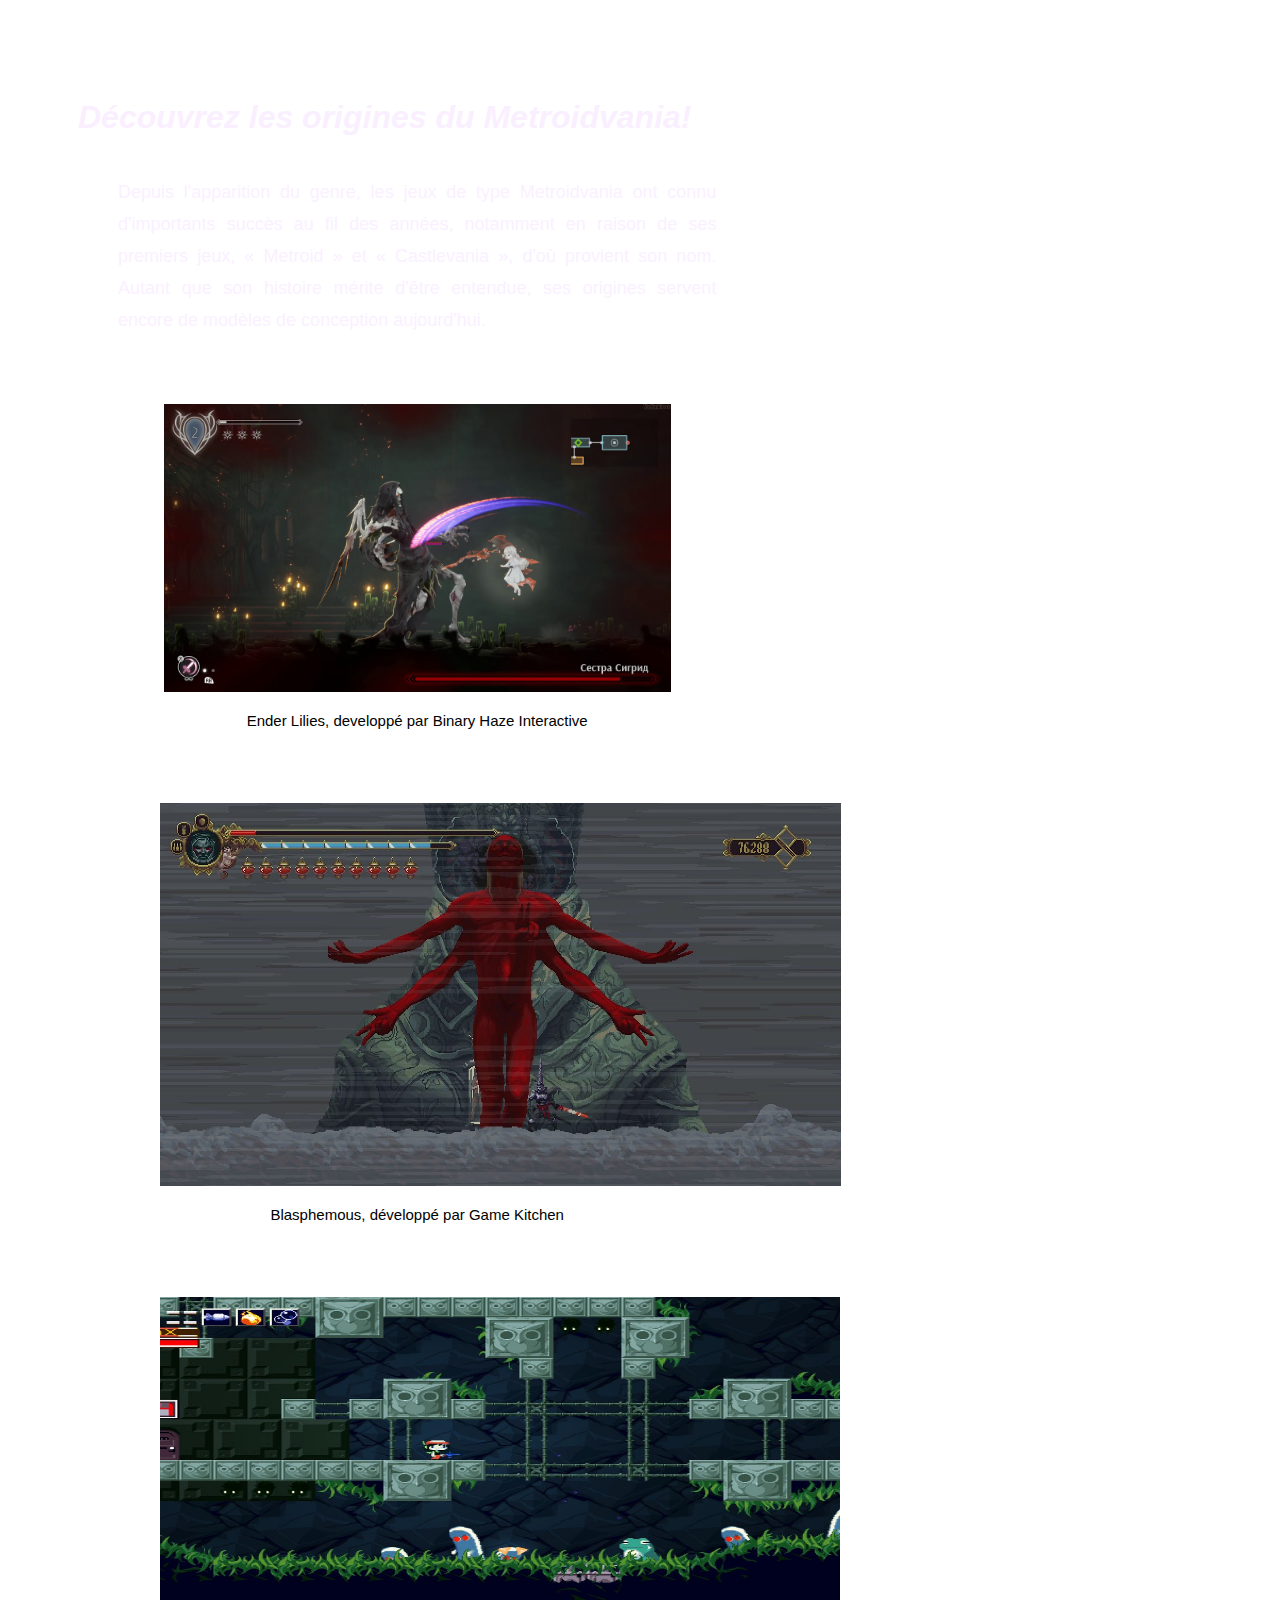
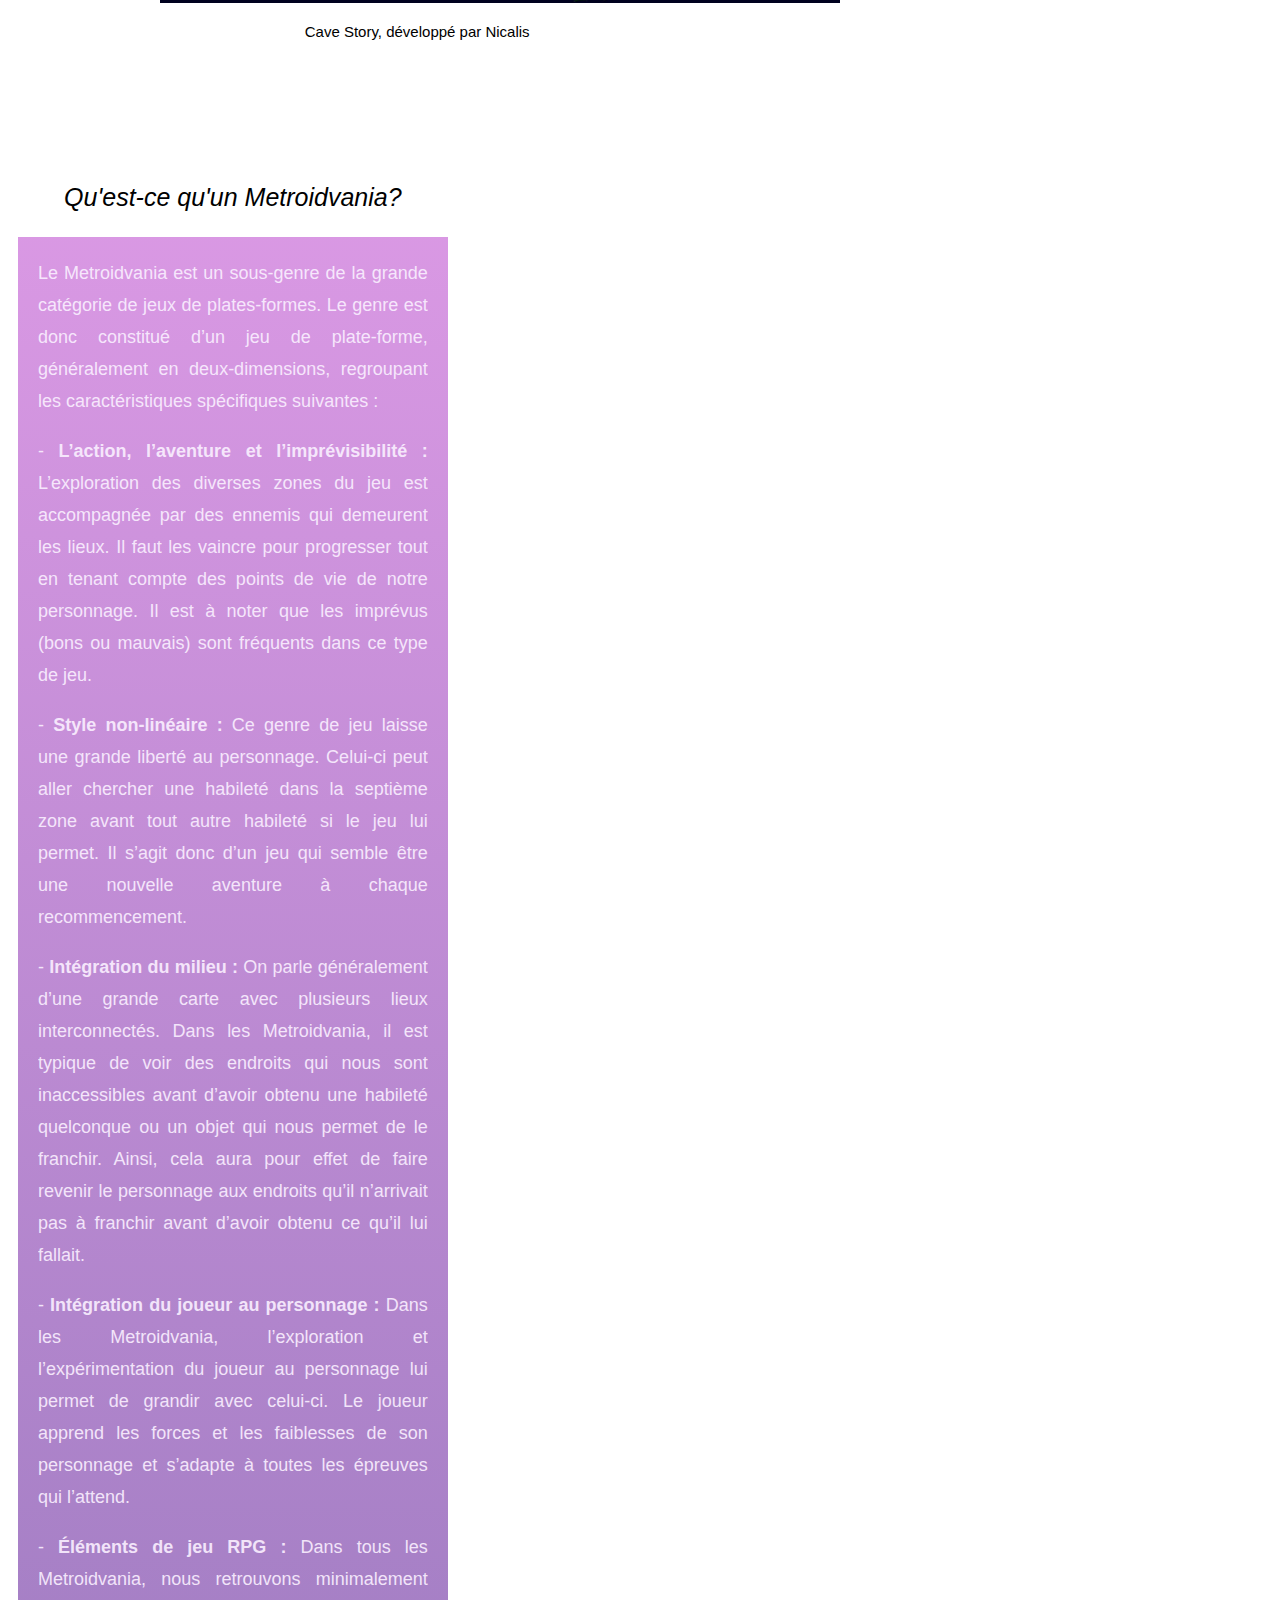
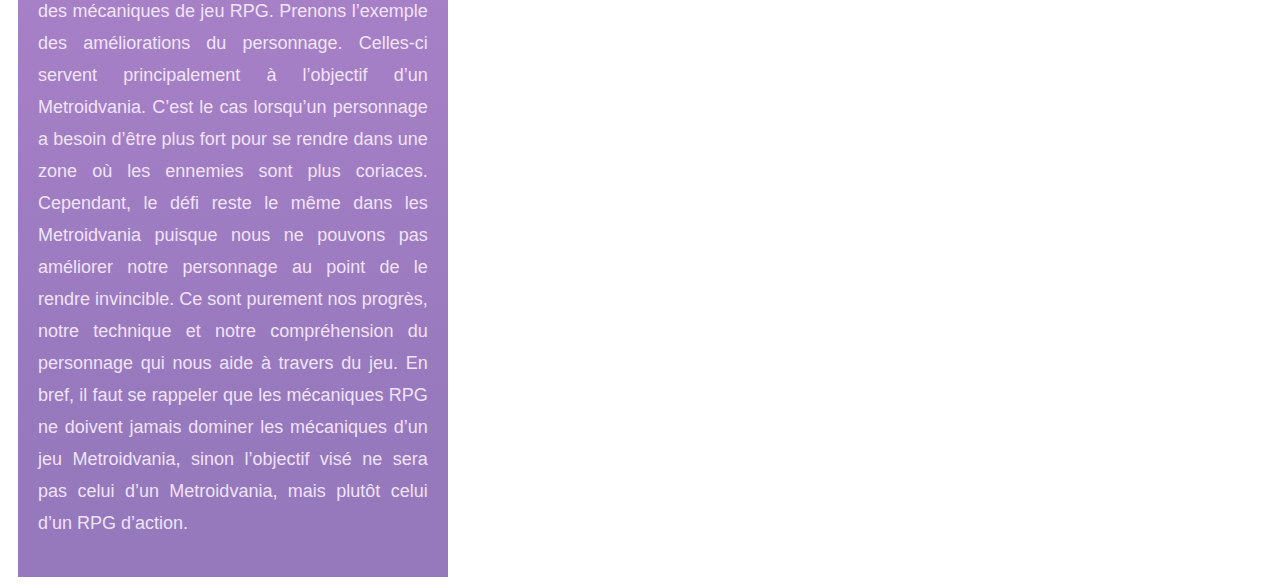
==== commit 1d29bbc2: "ajout bg" ====
--- a/index.html
+++ b/index.html
@@ -9,12 +9,12 @@
     <link rel="stylesheet" href="css/CSSstylesheet.css">
 </head>
 
-<body>
+<body class="premier">
 
     <section class="accueil">
         <h1 class="accueil"><i>Découvrez les origines du Metroidvania!</i></h1>
         <article class="accueil">
-            <p>Depuis l'apparition du genre, les jeux de type Metroidvania ont connu d'importants succès au fil des
+            <p class="para">Depuis l'apparition du genre, les jeux de type Metroidvania ont connu d'importants succès au fil des
                 années,
                 notamment en raison de ses premiers jeux, « Metroid » et « Castlevania », d'où provient son nom.
                 Autant
@@ -48,7 +48,7 @@
                 jeux de plates-formes. Le genre est donc
                 constitué d’un jeu de plate-forme, généralement en deux-dimensions, regroupant les caractéristiques
                 spécifiques suivantes : </div>
-            <p>- <Strong>L’action, l’aventure et l’imprévisibilité : </Strong>L’exploration des diverses zones du jeu
+            <p >- <Strong>L’action, l’aventure et l’imprévisibilité : </Strong>L’exploration des diverses zones du jeu
                 est accompagnée
                 par
                 des ennemis qui demeurent les lieux. Il faut les vaincre pour progresser tout en tenant compte des
--- a/css/CSSstylesheet.css
+++ b/css/CSSstylesheet.css
@@ -1,223 +1,266 @@
-<<<<<<< HEAD
+
 body 
     
         
     
         
     
-    h1
-    {
-        color: rgb(250,239,255);
-        font-family: verdana, sans-serif;
-        font-style: italic, bold;
-      
-        
-    }
-    h2
-    {
-        font-family: verdana, sans-serif;
-        font-style: bold;
-        font-size: 28px;
-    }
-    p.sous-titre
-    {
-        color: rgb(250,239,255);
-        font-family: verdana, sans-serif;
-        font-style: italic;
-        font-size: 21px;
-
-    }
-    p
-    {
-        color: rgb(250,239,255);
-        font-style: normal;
-        font-family: Arial, Helvetica, sans-serif;
-        font-size: 18px;
-        
-    }
-    p.Onglet
-    {
-        color: rgb(250,239,255);
-        font-family: arial, sans-serif ;
-        font-style: bold;
-        font-size: 19px;
-    }
-    figcaption
-    {
-        font-family:Arial, sans-serif;
-        font-size:15px;
-        font-style: italic,thin;
-    }
-=======
-h1 {
+h1
+{
+    color: rgb(250,239,255);
     font-family: verdana, sans-serif;
-    font-style: italic, bold;
-    font-size: 32px;
-}
-
-h2 {
+}
+h2
+{
     font-family: verdana, sans-serif;
     font-style: bold;
-    font-size: 28px;
-}
-
-h2.alignDroite {
-    text-align: right;
-}
-
-h2.alignCentre {
-    text-align: center;
-}
-
-body {
-    background-image: url(../images/backgroundImage_non_modifie.png);
-    color: #FAEFFF;
-}
-
-p {
-    font-style: normal;
-    font-family: Arial, Helvetica, sans-serif;
-    font-size: 18px;
-    text-align: justify;
-    opacity: 0.9;
-}
-
-p.Onglet {
-    color: rgb(250, 239, 255);
-    font-family: arial, sans-serif;
-    font-style: bold;
-    font-size: 19px;
-}
-
-figcaption {
-    font-family: Arial, sans-serif;
-    font-size: 15px;
-    font-style: italic, thin;
-}
-
-/*Ce qui suit est spécifique à la page d'accueil*/
-
-div.titreDefinitionAccueil {
-    font-family: verdana, sans-serif;
-    font-size: 25px;
-    text-align: center;
-    padding: 15px;
-}
-
-.premierParagrapheDefinitionAccueil {
-    font-style: normal;
-    font-family: Arial, Helvetica, sans-serif;
-    font-size: 18px;
-    text-align: justify;
-    opacity: 0.9;
-}
-
-section.accueil {
-    box-sizing: border-box;
-    float: left;
-    width: 60%;
-    margin: 30px;
-    padding: 40px;
-}
-
-article.accueil {
-    margin: 40px;
-    line-height: 2em;
-}
-
-aside.accueil {
-    box-sizing: border-box;
-    float: left;
-    width: 34%;
-    height: auto;
-    margin: 10px;
-    padding-top: 0;
-}
-
-div.sectionDefinition {
-    background: linear-gradient(180deg, rgba(185, 65, 204, 0.54) 0%, rgba(61, 6, 132, 0.54) 93.12%);
-    padding: 20px;
-    margin-top: 10px;
-    line-height: 2em;
-}
-
-.centrerImageAccueil {
-    text-align: center;
-}
-
-.gaucheImageAccueil {
-    text-align: left;
-}
-
-img.borderAccueil
-{
-    border: 2px solid white;
-}
-/*Fin Page Accueil */
-
-/*Ce qui suit est spécifique à la page Historique*/
-
-h1.titreHisto {
-    color: rgb(250,239,255);
-    font-family: verdana, sans-serif;
     
 }
-
-p.sousTitreHisto
+p.sous-titre
 {
     color: rgb(250,239,255);
     font-family: verdana, sans-serif;
     font-style: italic;
     font-size: 21px;
-}
-
-div.histoSize
-{
-position: ;
-width: 35%;
-}
-div.histoColour{
+
+}
+p
+{
+    color: rgb(250,239,255);
+    font-style: normal;
+    font-family: Arial, Helvetica, sans-serif;
+    font-size: 18px;
+    
+}
+p.Onglet
+{
+    color: rgb(250,239,255);
+    font-family: arial, sans-serif ;
+    font-style: bold;
+    font-size: 19px;
+}
+figcaption
+{
+    font-family:Arial, sans-serif;
+    font-size:15px;
+    font-style: italic,thin;
+}
+/*===========*/
+h1 {
+font-family: verdana, sans-serif;
+font-style: italic, bold;
+font-size: 32px;
+}
+
+h2 {
+font-family: verdana, sans-serif;
+font-style: bold;
+font-size: 28px;
+}
+
+h2.alignDroite {
+text-align: right;
+}
+
+h2.alignCentre {
+text-align: center;
+}
+
+body.second {
+background-color: black;
+}
+body.premier
+{
+background-image: url(../images/background.png);
+}
+p {
+font-style: normal;
+font-family: Arial, Helvetica, sans-serif;
+font-size: 18px;
+text-align: justify;
+opacity: 0.9;
+}
+
+p.Onglet {
+color: rgb(250, 239, 255);
+font-family: arial, sans-serif;
+font-style: bold;
+font-size: 19px;
+}
+
+figcaption {
+font-family: Arial, sans-serif;
+font-size: 15px;
+font-style: italic, thin;
+}
+
+/*Ce qui suit est spécifique à la page d'accueil*/
+
+div.titreDefinitionAccueil {
+font-family: verdana, sans-serif;
+font-size: 25px;
+text-align: center;
+padding: 15px;
+}
+
+.premierParagrapheDefinitionAccueil {
+font-style: normal;
+font-family: Arial, Helvetica, sans-serif;
+font-size: 18px;
+text-align: justify;
+opacity: 0.9;
+color: rgb(250,239,255);
+}
+
+section.accueil {
+box-sizing: border-box;
+float: left;
+width: 60%;
+margin: 30px;
+padding: 40px;
+}
+
+article.accueil {
+margin: 40px;
+line-height: 2em;
+}
+
+aside.accueil {
+box-sizing: border-box;
+float: left;
+width: 34%;
+height: auto;
+margin: 10px;
+padding-top: 0;
+}
+
+h1.accueil
+{
+color: rgb(250,239,255);
+font-family: verdana, sans-serif;
+}
+
+div.sectionDefinition {
+background: linear-gradient(180deg, rgba(185, 65, 204, 0.54) 0%, rgba(61, 6, 132, 0.54) 93.12%);
+padding: 20px;
+margin-top: 10px;
+line-height: 2em;
+}
+
+.centrerImageAccueil {
+text-align: center;
+}
+
+.gaucheImageAccueil {
+text-align: left;
+}
+
+img.borderAccueil
+{
+border: 2px solid white;
+}
+/*Fin Page Accueil */
+
+/*Ce qui suit est spécifique à la page Historique*/
+
+h1.titreHisto {
+color: rgb(250,239,255);
+font-family: verdana, sans-serif;
+text-align: center;
+}
+
+.centrerParHisto {
+margin: auto;
+width: 70%;
+padding: 10px;
+}
+
+p.sousTitreHisto {
+font-size: 21px;
+font-style: italic;
+}
+
+.delimiterPageHisto {
+margin: auto;
+width: 90%;
+padding: 10px;
+} 
+
+.tableauCouleurHisto {
+background: linear-gradient(180deg, rgba(185, 65, 204, 0.54) 0%, rgba(61, 6, 132, 0.54) 93.12%);
+padding: 30px;
+padding-top: 10px;
+padding-bottom: 10px;
+margin: 0;
+width: 50%;
+line-height: 2em;
+}
+
+.pageHistoContainer {
+display: flex;
+align-items: center;
+justify-content: center;
+}
+
+.pageHistoContainer2 {
+display: flex;
+align-items: center;
+justify-content: center;
+margin-left: 30px;
+}
+
+image.pageHisto {
+margin-left: 2em;
+}
+
+video.pageHisto {
+margin-left: 2em;
+}
+
+iframe.pageHisto {
+margin-left: 2em;
+}
+
+img.borderHisto {
+border: 2px solid white;
+}
+
+/* Fin page Historique */
+
+/*Ce qui suit est specifique a la page Actualite*/
+
+div.main {
+width: 90%;
+}
+
+div.container {
+display: flex;
+align-items: center;
+justify-content: center;
+}
+
+section.text {
+width: 40%;
+line-height: 2em;
+padding-right: 75px;
+}
+
+section.text2 {
+width: 40%;
+line-height: 2em;
+padding-left: 75px;
+}
+
+div.couleurDeSection {
 background: linear-gradient(180deg, rgba(185, 65, 204, 0.54) 0%, rgba(61, 6, 132, 0.54) 93.12%);
 padding: 60px;
 padding-top: 20px;
 padding-bottom: 20px;
 }
 
-/* Fin page Historique */
-
-/*Ce qui suit est specifique a la page Actualite*/
-
-div.main {
-    width: 90%;
-}
-
-div.container {
-    display: flex;
-    align-items: center;
-    justify-content: center;
-}
-
-section.text {
-    width: 40%;
-    line-height: 2em;
-    padding-right: 75px;
-}
-
-section.text2 {
-    width: 40%;
-    line-height: 2em;
-    padding-left: 75px;
-}
-
-div.couleurDeSection {
-    background: linear-gradient(180deg, rgba(185, 65, 204, 0.54) 0%, rgba(61, 6, 132, 0.54) 93.12%);
-    padding: 60px;
-    padding-top: 20px;
-    padding-bottom: 20px;
-}
-
-img.border {
-    border: 2px solid white;
+img.border 
+{
+border: 2px solid white;
 }
 
 /* Fin page Actualité */
@@ -225,36 +268,180 @@
 /* Ce qui suit est specifique a la page A propos */
 
 div.pageApropos {
-    background: linear-gradient(180deg, rgba(185, 65, 204, 0.54) 0%, rgba(61, 6, 132, 0.54) 93.12%);
-    padding: 60px;
-    padding-top: 10px;
-    padding-bottom: 10px;
+background: linear-gradient(180deg, rgba(185, 65, 204, 0.54) 0%, rgba(61, 6, 132, 0.54) 93.12%);
+padding: 60px;
+padding-top: 10px;
+padding-bottom: 10px;
 }
 
 div.pageAproposTexte {
-    line-height: 2.5em;
-    text-align: justify;
+line-height: 2.5em;
+text-align: justify;
 }
 
 div.pageAproposTexte2 {
-    line-height: 2.5em;
-    text-align: justify;
+line-height: 2.5em;
+text-align: justify;
 }
 
 .centrerTexte {
-    text-align: center;
+text-align: center;
 }
 
 .centrerDiv {
-    margin: auto;
-    width: 70%;
-    padding: 10px;
+margin: auto;
+width: 70%;
+padding: 10px;
 }
 
 /* Fin page A propos */
 
 /* Ce qui suit est specifique a la page de Contact */
+/* TextBGHaut */
+h1.contact
+{
+color: rgb(250,239,255);
+font-family: verdana, sans-serif;
+text-align: center;
+}
+
+.BGcolor
+{
+background-color: rgba(14, 0, 21, 1);
+
+}
+
+.header
+{
+padding: 30px;
+background-color: rgb(13, 0, 19);
+font-family: Arial, Helvetica, sans-serif;
+font-size: 25px;
+text-align: center;
+
+}
+input[type="text"].nom
+{
+background-color: rgba(121, 59, 134, 0.61);
+width: 70%;
+padding: 12px 20px;
+margin: 8px 0px;
+box-sizing: border-box;
+font-family:Arial, Helvetica, sans-serif ;
+font-size: 18px;
+font-style: italic;
+
+}
+input.prenom
+{
+background-color: rgba(121, 59, 134, 0.61);
+width: 85%;
+padding: 12px 20px;
+margin: 8px 0px;
+box-sizing: border-box;
+font-family:Arial, Helvetica, sans-serif ;
+font-size: 18px;
+font-style: italic;
+
+}
+input.courriel
+{
+background-color: rgba(121, 59, 134, 0.61);
+width: 85%;
+padding: 12px 20px;
+margin: 8px 0px;
+box-sizing: border-box;
+font-family:Arial, Helvetica, sans-serif ;
+font-size: 18px;
+font-style: italic;
+
+}
+textarea.commentaire
+{
+background-color: rgba(121, 59, 134, 0.61);
+width: 85%;
+padding: 12px 20px;
+height: 200px;
+box-sizing: border-box;
+font-family:Arial, Helvetica, sans-serif ;
+font-size: 18px;
+font-style: italic;
+margin-top: 8%;
+
+
+}
+label
+{
+font-family: Arial, Helvetica, sans-serif;
+font-size: 18px;
+color: rgb(250,239,255);
+display: block;
+}
+div.contactField
+{
+
+
+padding-left:70px ;
+padding-right:40px;
+padding-top: 30px;
+padding-bottom: 10px;
+width: 800px;
+height: 784px;
+left: 120px;
+top: 191px;
+
+background: linear-gradient(180deg, rgba(107, 31, 119, 0.54) 0%, rgba(33, 0, 50, 0.3564) 100%);
+border-radius: 4px;
+
+}
+div.rightside
+{
+
+
+float: left;
+margin-top: 15%;
+margin-left: 10%;
+
+}
+div.center
+{
+
+margin: auto;
+width: 90%;
+padding: 10px;
+}
+div.leftside
+{
+float: left;
+}
+div.contactinfo
+{
+
+width: 500px;
+height: 400px;
+
+text-align: center;
+
+background: linear-gradient(180deg, rgba(107, 31, 119, 0.54) 0%, rgba(33, 0, 50, 0.3564) 100%);
+border-radius: 4px;
+
+}
+
+button
+{
+    background: linear-gradient(180deg, #5D2079 0%, rgba(110, 28, 149, 0.38) 100%);
+    box-sizing: border-box;
+    border: 2px solid #FFFFFF;
+    border-radius: 4px;
+ font-size: 22px;
+ font-family: Arial, Helvetica, sans-serif;
+ font-style:bolder;
+ color: rgb(250,239,255);
+}
+
+/* VectorHisto */
+
+
 
 /* Fin page Contact */
 
->>>>>>> main
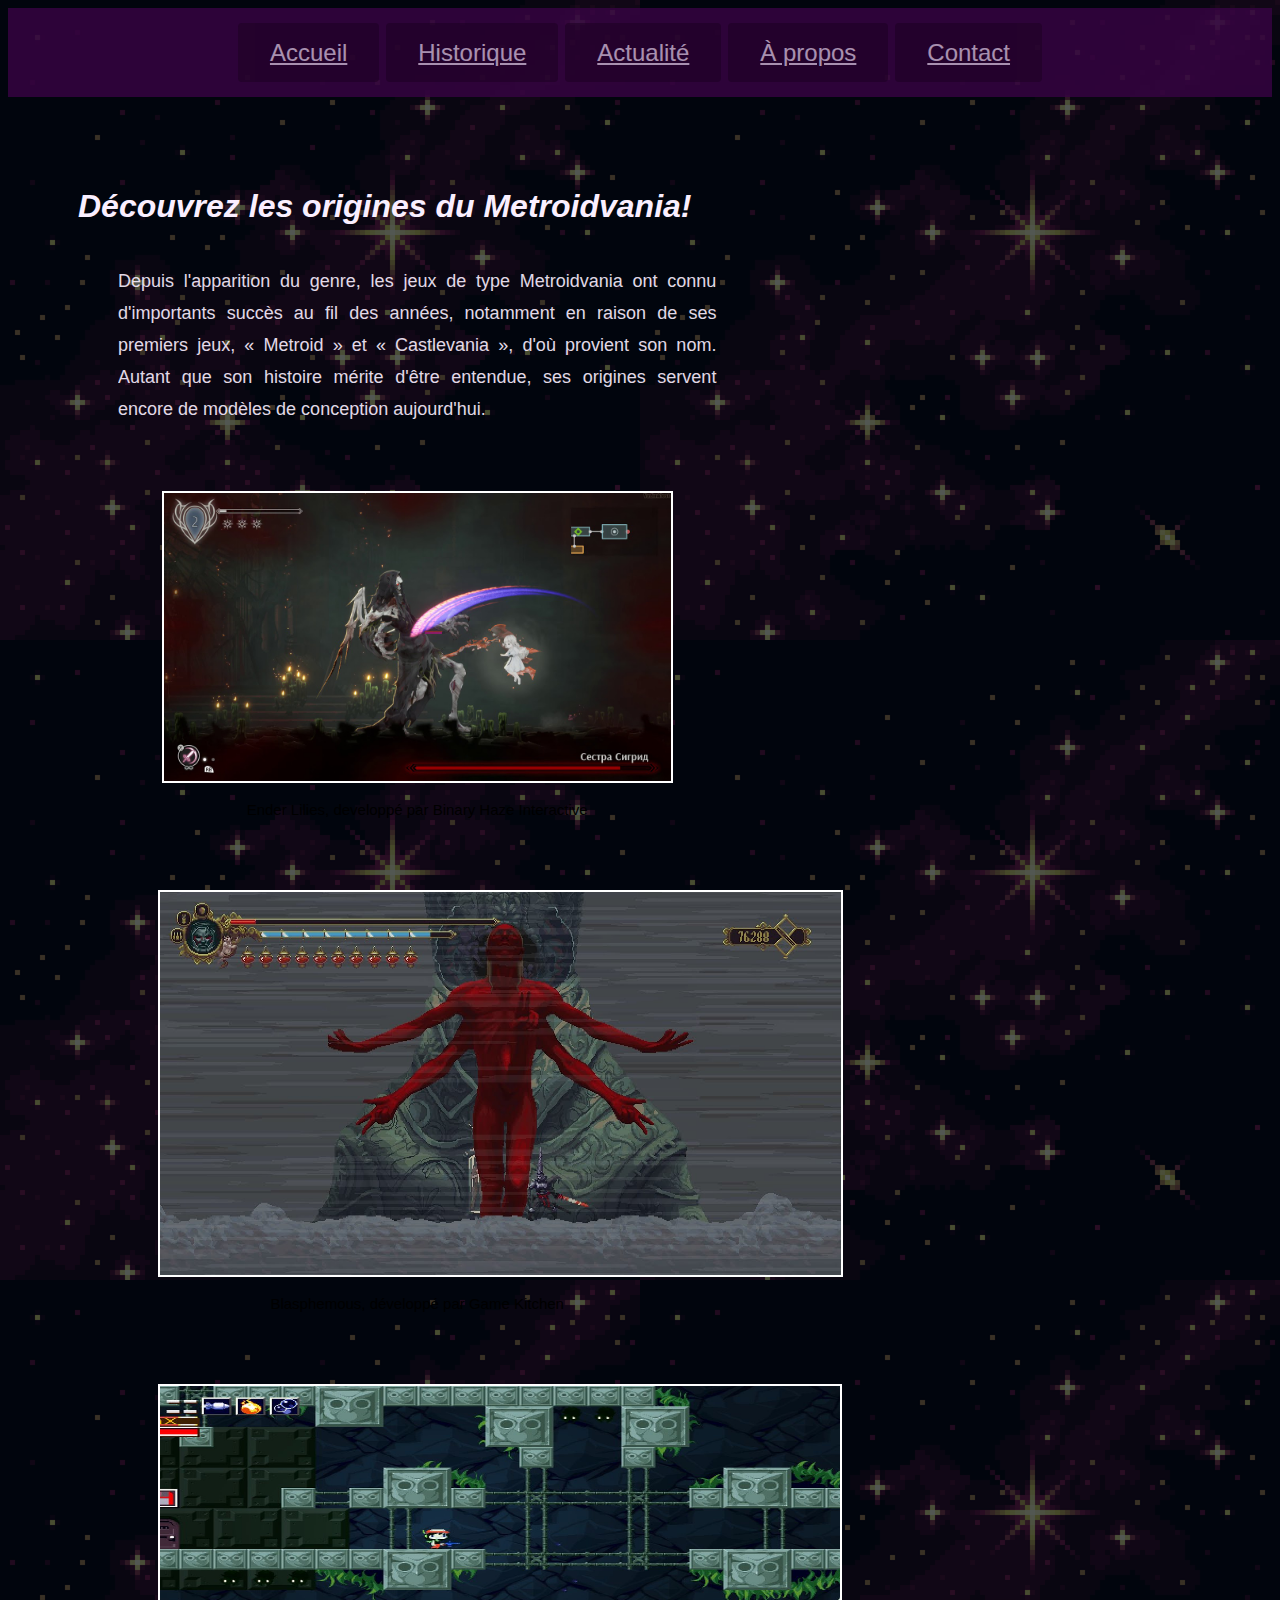
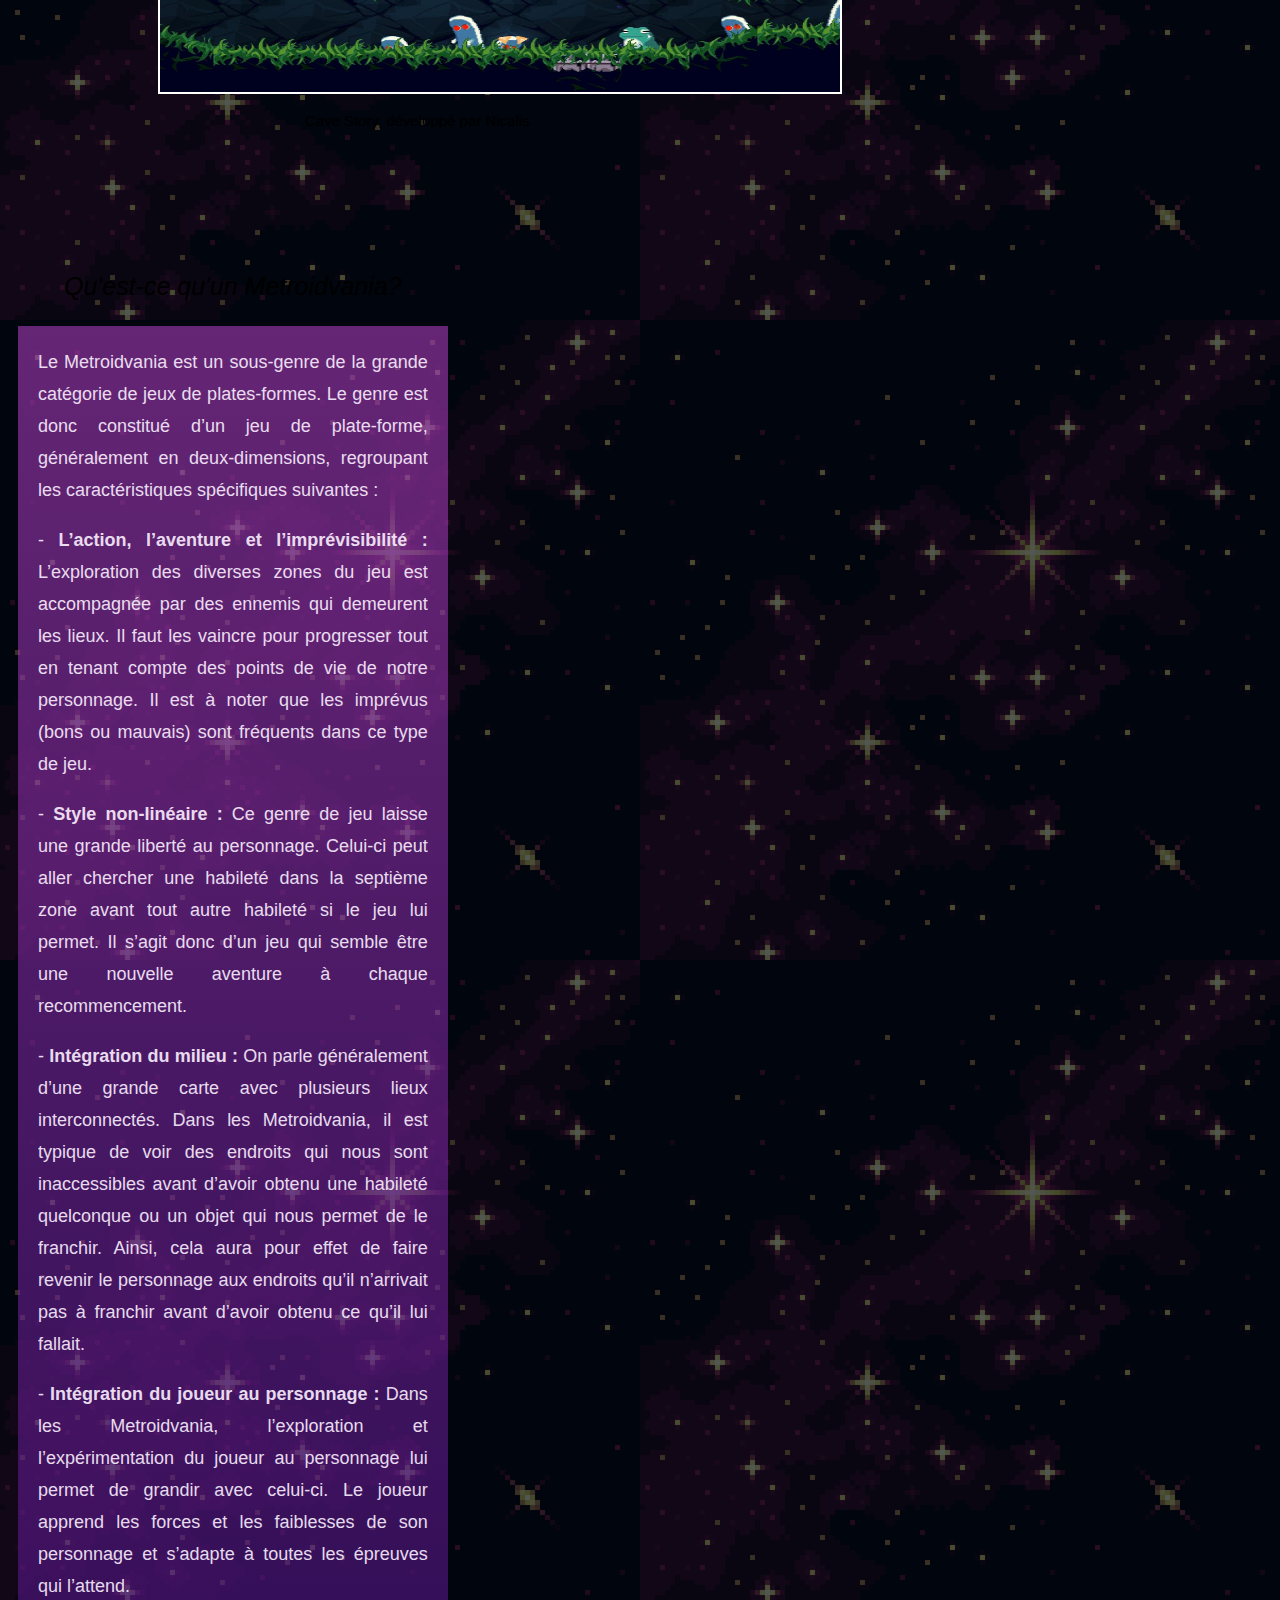
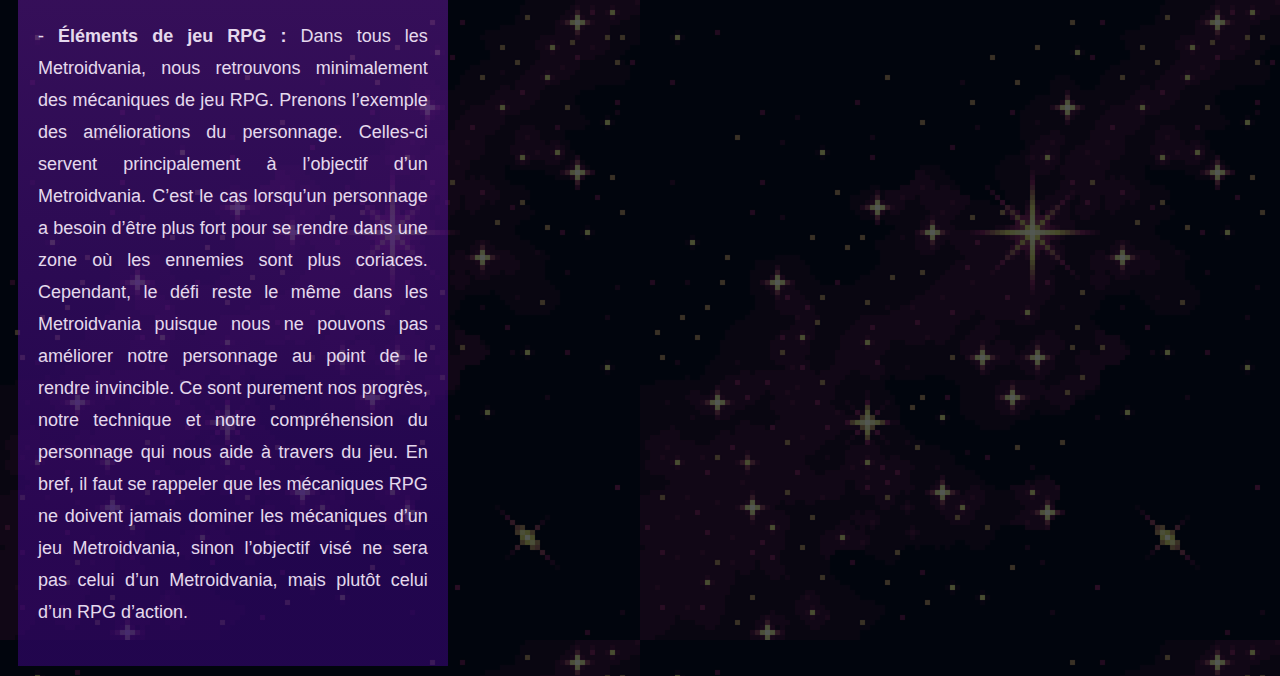
==== commit 6d30a37c: "ajout du header" ====
--- a/index.html
+++ b/index.html
@@ -10,7 +10,13 @@
 </head>
 
 <body class="premier">
-
+    <div class="header">
+        <a class="onglet" href="./index.html"> Accueil</a>
+        <a class="onglet" href="./html/page2.html"> Historique</a>
+        <a class="onglet" href="./html/pages3.html"> Actualité</a>
+        <a class="onglet" href="./html/page_a_propos.html"> À propos</a>
+        <a class="onglet" href="./html/page_contact.html"> Contact</a>  
+        </div>
     <section class="accueil">
         <h1 class="accueil"><i>Découvrez les origines du Metroidvania!</i></h1>
         <article class="accueil">
--- a/css/CSSstylesheet.css
+++ b/css/CSSstylesheet.css
@@ -311,15 +311,8 @@
 
 }
 
-.header
-{
-padding: 30px;
-background-color: rgb(13, 0, 19);
-font-family: Arial, Helvetica, sans-serif;
-font-size: 25px;
-text-align: center;
-
-}
+
+
 input[type="text"].nom
 {
 background-color: rgba(121, 59, 134, 0.61);
@@ -390,7 +383,7 @@
 left: 120px;
 top: 191px;
 
-background: linear-gradient(180deg, rgba(107, 31, 119, 0.54) 0%, rgba(33, 0, 50, 0.3564) 100%);
+background: linear-gradient(180deg, rgba(185, 65, 204, 0.54) 0%, rgba(61, 6, 132, 0.54) 93.12%);
 border-radius: 4px;
 
 }
@@ -421,12 +414,26 @@
 height: 400px;
 
 text-align: center;
-
-background: linear-gradient(180deg, rgba(107, 31, 119, 0.54) 0%, rgba(33, 0, 50, 0.3564) 100%);
+font-size: 19px;
+font-weight: bold;
+background: linear-gradient(180deg, rgba(185, 65, 204, 0.54) 0%, rgba(61, 6, 132, 0.54) 93.12%);
 border-radius: 4px;
-
-}
-
+padding-top: 20px;
+}
+p.contact
+{
+    text-align: center;
+font-size: 19px;
+font-weight: bold;
+padding: 8px;
+
+}
+p.titrecontact
+{
+    text-align: center;
+    font-size: 24px;
+    font-weight: bold;
+}
 button
 {
     background: linear-gradient(180deg, #5D2079 0%, rgba(110, 28, 149, 0.38) 100%);
@@ -439,6 +446,41 @@
  color: rgb(250,239,255);
 }
 
+/*ceci est le header*/
+a.onglet
+{
+    background-color: #1e0124;
+  border: none;
+  border-radius: 4px;
+  color: rgb(250,239,255);
+  padding: 16px 32px;
+  text-align: center;
+  font-size: 24px;
+  margin: 4px px;
+  opacity: 60%;
+  transition: 0.3s;
+   
+
+}
+a.onglet:hover
+{
+    opacity: 5;
+}
+
+.header
+{
+padding: 30px;
+
+
+background-color:  rgba(54, 3, 65, 0.84) ;
+
+font-family: Arial, Helvetica, sans-serif;
+font-size: 25px;
+text-align: center;
+padding-bottom: 30px;
+­}
+
+/*fin du header*/
 /* VectorHisto */
 
 
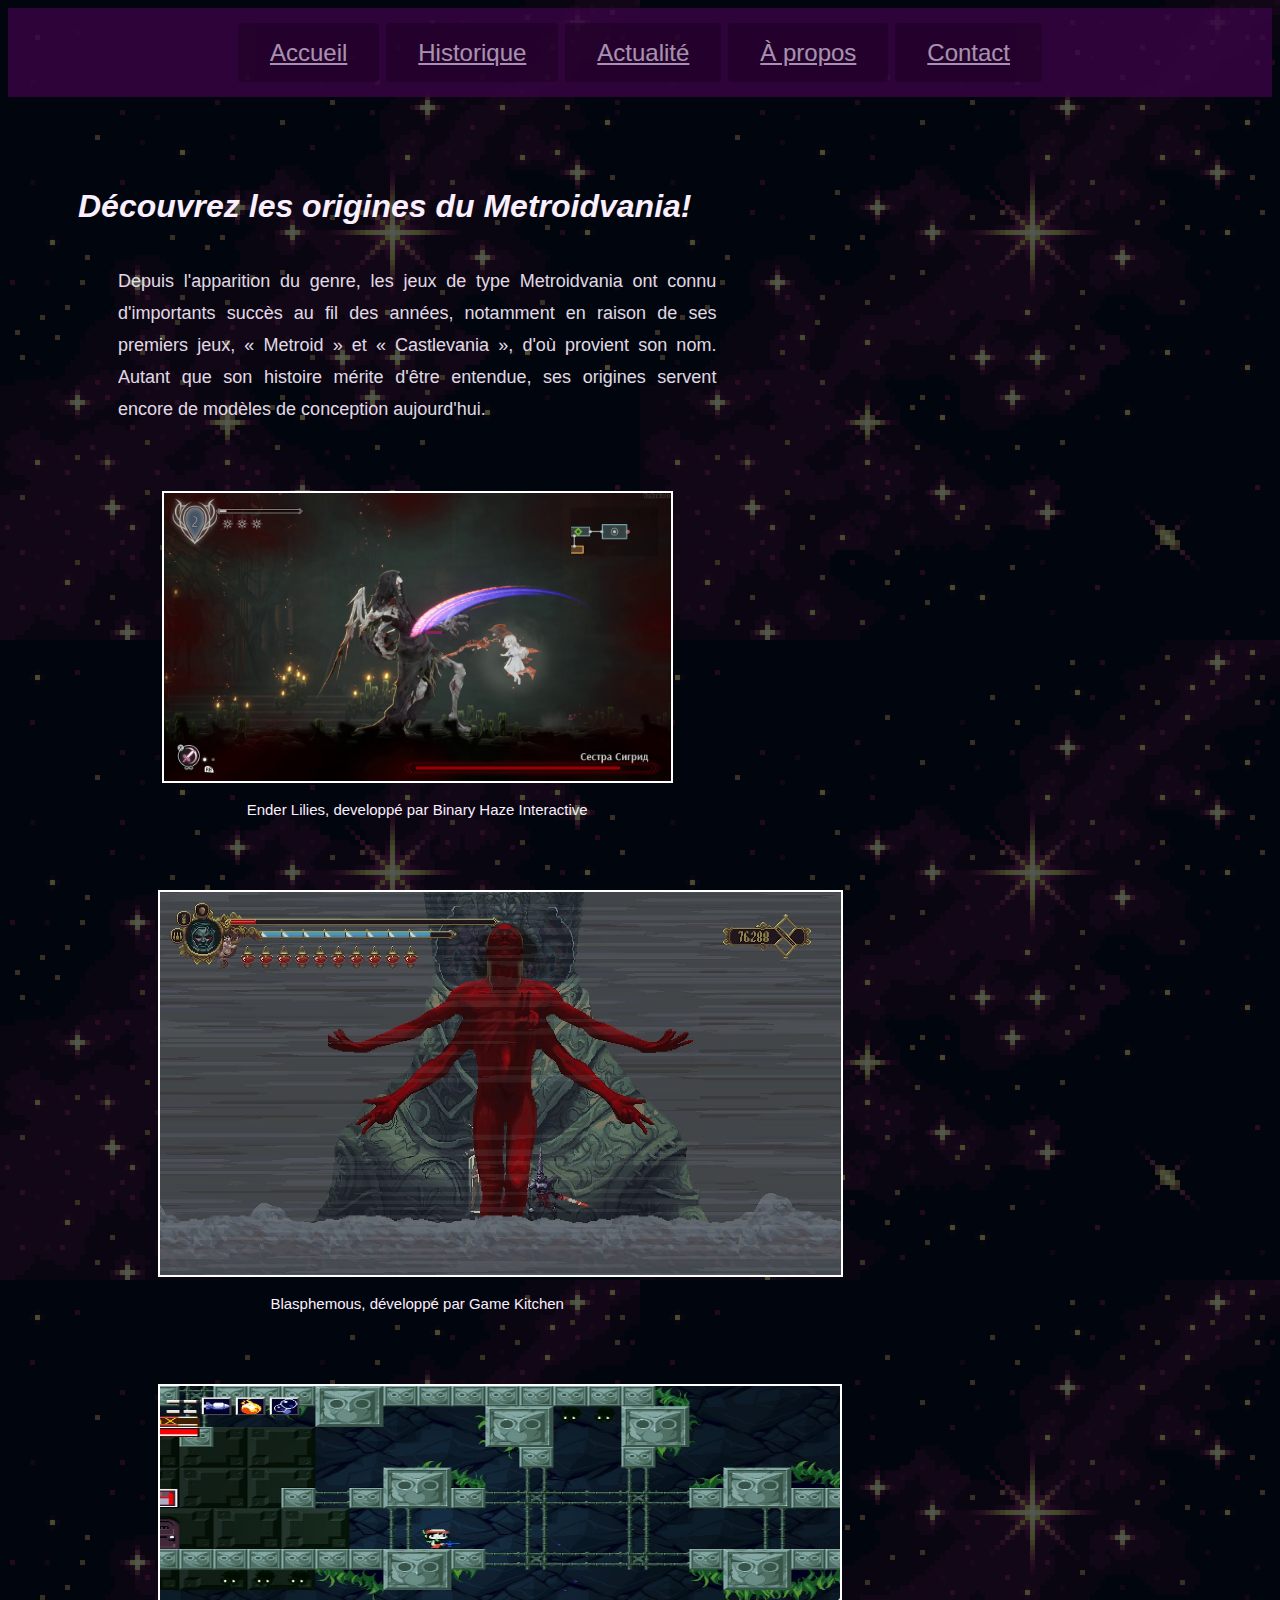
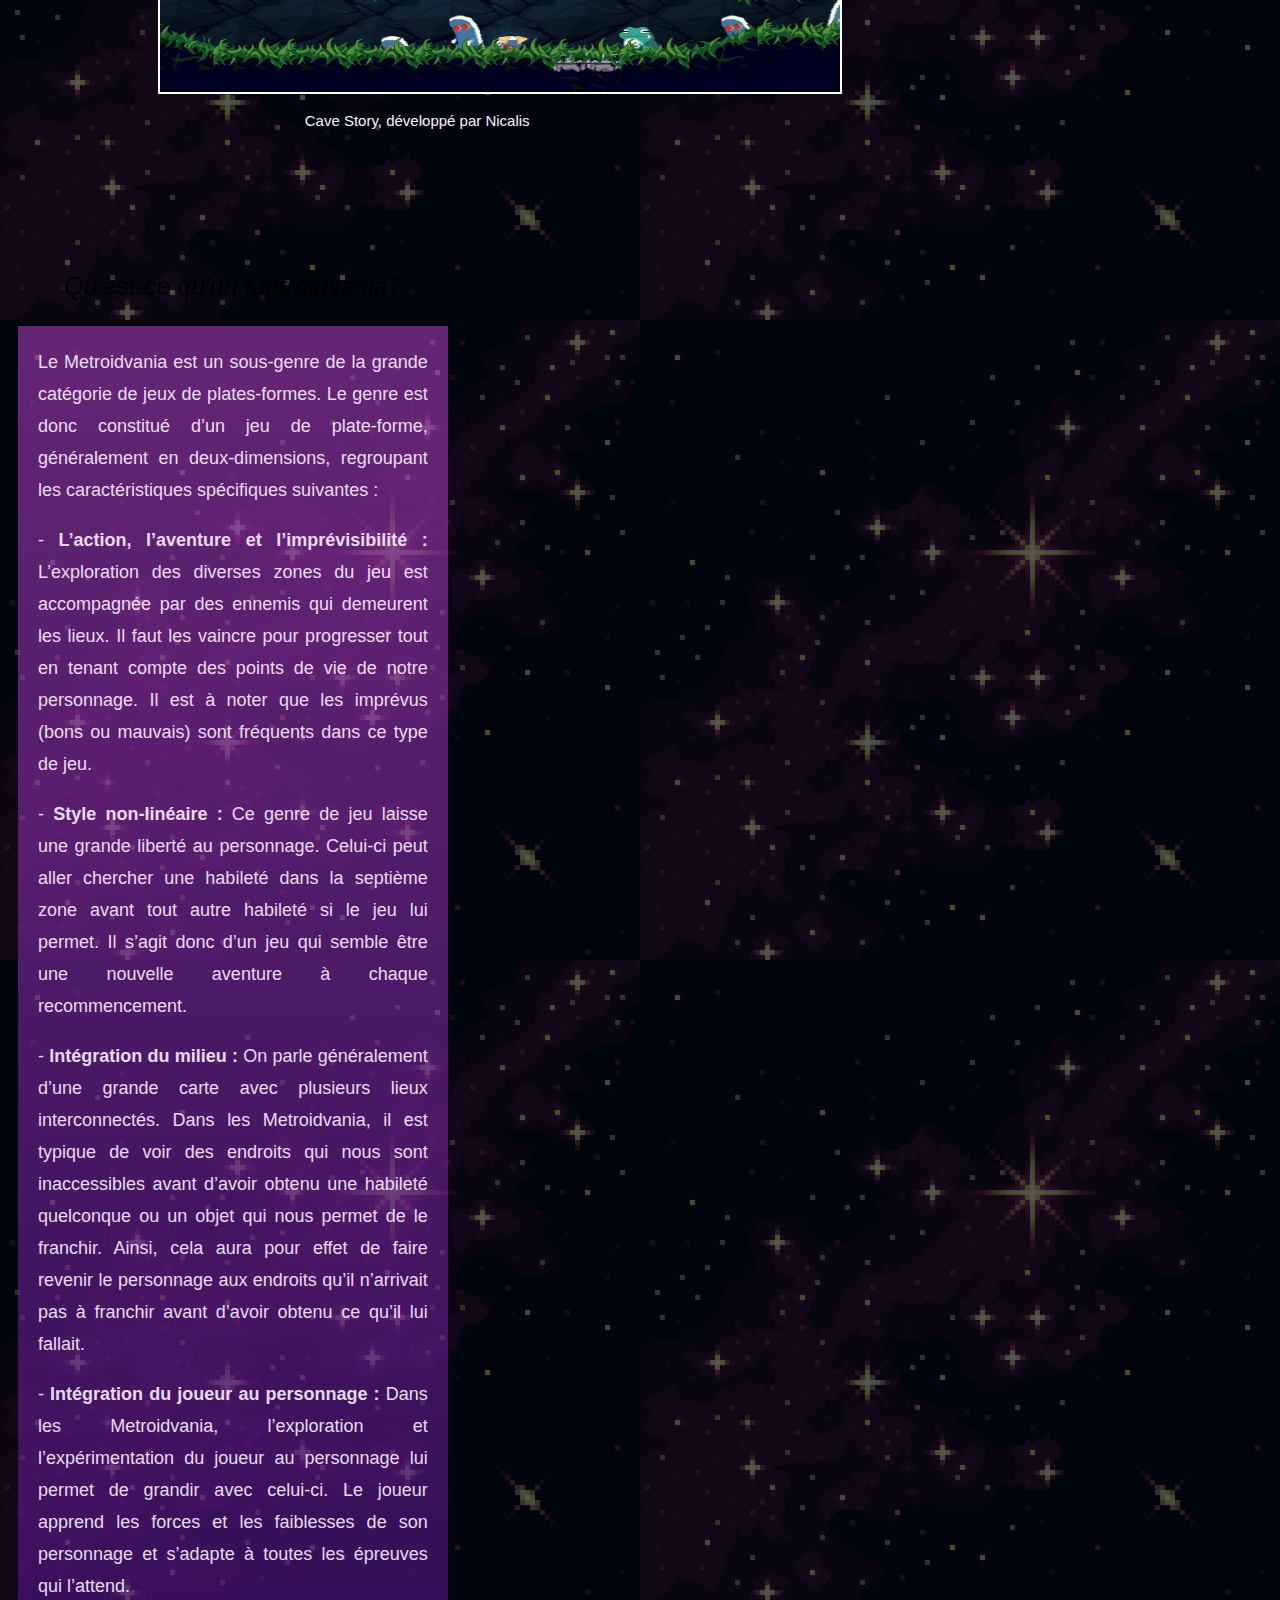
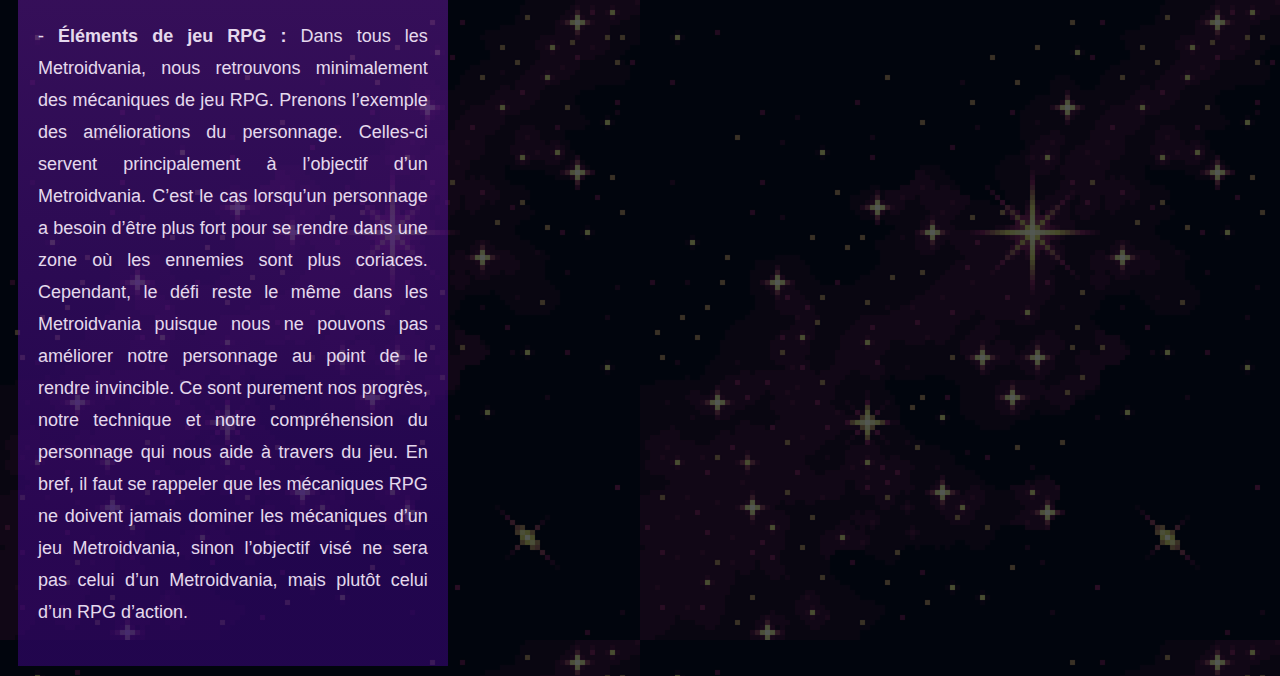
==== commit 5dc50096: "CSS rendu plus compréhensible" ====
--- a/index.html
+++ b/index.html
@@ -1,107 +1,108 @@
-<!DOCTYPE html>
-<html lang="en">
-
-<head>
-    <meta charset="UTF-8">
-    <meta http-equiv="X-UA-Compatible" content="IE=edge">
-    <meta name="viewport" content="width=device-width, initial-scale=1.0">
-    <title>Accueil</title>
-    <link rel="stylesheet" href="css/CSSstylesheet.css">
-</head>
-
-<body class="premier">
-    <div class="header">
-        <a class="onglet" href="./index.html"> Accueil</a>
-        <a class="onglet" href="./html/page2.html"> Historique</a>
-        <a class="onglet" href="./html/pages3.html"> Actualité</a>
-        <a class="onglet" href="./html/page_a_propos.html"> À propos</a>
-        <a class="onglet" href="./html/page_contact.html"> Contact</a>  
-        </div>
-    <section class="accueil">
-        <h1 class="accueil"><i>Découvrez les origines du Metroidvania!</i></h1>
-        <article class="accueil">
-            <p class="para">Depuis l'apparition du genre, les jeux de type Metroidvania ont connu d'importants succès au fil des
-                années,
-                notamment en raison de ses premiers jeux, « Metroid » et « Castlevania », d'où provient son nom.
-                Autant
-                que
-                son histoire mérite d'être entendue, ses origines servent encore de modèles de conception
-                aujourd'hui.
-            </p> <br>
-
-            <figure class="centrerImageAccueil">
-                <img src='images/ender lilies.jpg' width="507px" height="288px" alt='missing' class="borderAccueil" />
-                <figcaption>Ender Lilies, developpé par Binary Haze Interactive </figcaption>
-            </figure> <br>
-
-            <figure class="centrerImageAccueil">
-                <img src='images/blasphemous.jpg' width="681px" height="383.06px" alt='missing' class="borderAccueil" />
-                <figcaption>Blasphemous, développé par Game Kitchen</figcaption>
-            </figure> <br>
-
-            <figure class="centrerImageAccueil">
-                <img src='images/Cave-Story.jpg' width="680px" height="306px" alt='missing' class="borderAccueil" />
-                <figcaption>Cave Story, développé par Nicalis</figcaption>
-            </figure>
-        </article>
-    </section>
-
-    <aside class="accueil">
-        <div class="titreDefinitionAccueil"><i>Qu'est-ce qu'un Metroidvania?</i></div>
-        <!-- la division est la section en mauve -->
-        <div class="sectionDefinition">
-            <div class="premierParagrapheDefinitionAccueil">Le Metroidvania est un sous-genre de la grande catégorie de
-                jeux de plates-formes. Le genre est donc
-                constitué d’un jeu de plate-forme, généralement en deux-dimensions, regroupant les caractéristiques
-                spécifiques suivantes : </div>
-            <p >- <Strong>L’action, l’aventure et l’imprévisibilité : </Strong>L’exploration des diverses zones du jeu
-                est accompagnée
-                par
-                des ennemis qui demeurent les lieux. Il faut les vaincre pour progresser tout en tenant compte des
-                points de vie de notre personnage. Il est à noter que les imprévus (bons ou mauvais) sont fréquents
-                dans
-                ce type de jeu. </p>
-            <p>- <Strong>Style non-linéaire : </Strong>Ce genre de jeu laisse une grande liberté au personnage. Celui-ci
-                peut aller
-                chercher une habileté dans la septième zone avant tout autre habileté si le jeu lui permet. Il
-                s’agit
-                donc d’un jeu qui semble être une nouvelle aventure à chaque recommencement. </p>
-            <p>- <Strong>Intégration du milieu : </Strong>On parle généralement d’une grande carte avec plusieurs lieux
-                interconnectés.
-                Dans les Metroidvania, il est typique de voir des endroits qui nous sont inaccessibles avant d’avoir
-                obtenu une habileté quelconque ou un objet qui nous permet de le franchir. Ainsi, cela aura pour
-                effet
-                de faire revenir le personnage aux endroits qu’il n’arrivait pas à franchir avant d’avoir obtenu ce
-                qu’il lui fallait. </p>
-            <p>- <Strong>Intégration du joueur au personnage : </Strong>Dans les Metroidvania, l’exploration et
-                l’expérimentation du
-                joueur au personnage lui permet de grandir avec celui-ci. Le joueur apprend les forces et les
-                faiblesses
-                de son personnage et s’adapte à toutes les épreuves qui l’attend. </p>
-            <p>- <Strong>Éléments de jeu RPG : </Strong>Dans tous les Metroidvania, nous retrouvons minimalement des
-                mécaniques de
-                jeu
-                RPG. Prenons l’exemple des améliorations du personnage. Celles-ci servent principalement à
-                l’objectif
-                d’un Metroidvania. C’est le cas lorsqu’un personnage a besoin d’être plus fort pour se rendre dans
-                une
-                zone où les ennemies sont plus coriaces. Cependant, le défi reste le même dans les Metroidvania
-                puisque
-                nous ne pouvons pas améliorer notre personnage au point de le rendre invincible. Ce sont purement
-                nos
-                progrès, notre technique et notre compréhension du personnage qui nous aide à travers du jeu. En
-                bref,
-                il faut se rappeler que les mécaniques RPG ne doivent jamais dominer les mécaniques d’un jeu
-                Metroidvania, sinon l’objectif visé ne sera pas celui d’un Metroidvania, mais plutôt celui d’un RPG
-                d’action.</p>
-        </div>
-    </aside>
-
-
-
-
-
-
-</body>
-
+<!DOCTYPE html>
+<html lang="en">
+
+<head>
+    <meta charset="UTF-8">
+    <meta http-equiv="X-UA-Compatible" content="IE=edge">
+    <meta name="viewport" content="width=device-width, initial-scale=1.0">
+    <title>Accueil</title>
+    <link rel="stylesheet" href="css/CSSstylesheet.css">
+</head>
+
+<body class="premierBackground">
+    <div class="header">
+        <a class="onglet" href="./index.html"> Accueil</a>
+        <a class="onglet" href="./html/page2.html"> Historique</a>
+        <a class="onglet" href="./html/pages3.html"> Actualité</a>
+        <a class="onglet" href="./html/page_a_propos.html"> À propos</a>
+        <a class="onglet" href="./html/page_contact.html"> Contact</a>
+    </div>
+    <section class="accueil">
+        <h1 class="accueil"><i>Découvrez les origines du Metroidvania!</i></h1>
+        <article class="accueil">
+            <p>Depuis l'apparition du genre, les jeux de type Metroidvania ont connu d'importants succès au
+                fil des
+                années,
+                notamment en raison de ses premiers jeux, « Metroid » et « Castlevania », d'où provient son nom.
+                Autant
+                que
+                son histoire mérite d'être entendue, ses origines servent encore de modèles de conception
+                aujourd'hui.
+            </p> <br>
+
+            <figure class="centrerImageAccueil">
+                <img src='images/ender lilies.jpg' width="507px" height="288px" alt='missing' class="borderAccueil" />
+                <figcaption>Ender Lilies, developpé par Binary Haze Interactive </figcaption>
+            </figure> <br>
+
+            <figure class="centrerImageAccueil">
+                <img src='images/blasphemous.jpg' width="681px" height="383.06px" alt='missing' class="borderAccueil" />
+                <figcaption>Blasphemous, développé par Game Kitchen</figcaption>
+            </figure> <br>
+
+            <figure class="centrerImageAccueil">
+                <img src='images/Cave-Story.jpg' width="680px" height="306px" alt='missing' class="borderAccueil" />
+                <figcaption>Cave Story, développé par Nicalis</figcaption>
+            </figure>
+        </article>
+    </section>
+
+    <aside class="accueil">
+        <div class="titreDefinitionAccueil"><i>Qu'est-ce qu'un Metroidvania?</i></div>
+        <!-- la division est la section en mauve -->
+        <div class="sectionDefinition">
+            <div class="premierParagrapheDefinitionAccueil">Le Metroidvania est un sous-genre de la grande catégorie de
+                jeux de plates-formes. Le genre est donc
+                constitué d’un jeu de plate-forme, généralement en deux-dimensions, regroupant les caractéristiques
+                spécifiques suivantes : </div>
+            <p>- <Strong>L’action, l’aventure et l’imprévisibilité : </Strong>L’exploration des diverses zones du jeu
+                est accompagnée
+                par
+                des ennemis qui demeurent les lieux. Il faut les vaincre pour progresser tout en tenant compte des
+                points de vie de notre personnage. Il est à noter que les imprévus (bons ou mauvais) sont fréquents
+                dans
+                ce type de jeu. </p>
+            <p>- <Strong>Style non-linéaire : </Strong>Ce genre de jeu laisse une grande liberté au personnage. Celui-ci
+                peut aller
+                chercher une habileté dans la septième zone avant tout autre habileté si le jeu lui permet. Il
+                s’agit
+                donc d’un jeu qui semble être une nouvelle aventure à chaque recommencement. </p>
+            <p>- <Strong>Intégration du milieu : </Strong>On parle généralement d’une grande carte avec plusieurs lieux
+                interconnectés.
+                Dans les Metroidvania, il est typique de voir des endroits qui nous sont inaccessibles avant d’avoir
+                obtenu une habileté quelconque ou un objet qui nous permet de le franchir. Ainsi, cela aura pour
+                effet
+                de faire revenir le personnage aux endroits qu’il n’arrivait pas à franchir avant d’avoir obtenu ce
+                qu’il lui fallait. </p>
+            <p>- <Strong>Intégration du joueur au personnage : </Strong>Dans les Metroidvania, l’exploration et
+                l’expérimentation du
+                joueur au personnage lui permet de grandir avec celui-ci. Le joueur apprend les forces et les
+                faiblesses
+                de son personnage et s’adapte à toutes les épreuves qui l’attend. </p>
+            <p>- <Strong>Éléments de jeu RPG : </Strong>Dans tous les Metroidvania, nous retrouvons minimalement des
+                mécaniques de
+                jeu
+                RPG. Prenons l’exemple des améliorations du personnage. Celles-ci servent principalement à
+                l’objectif
+                d’un Metroidvania. C’est le cas lorsqu’un personnage a besoin d’être plus fort pour se rendre dans
+                une
+                zone où les ennemies sont plus coriaces. Cependant, le défi reste le même dans les Metroidvania
+                puisque
+                nous ne pouvons pas améliorer notre personnage au point de le rendre invincible. Ce sont purement
+                nos
+                progrès, notre technique et notre compréhension du personnage qui nous aide à travers du jeu. En
+                bref,
+                il faut se rappeler que les mécaniques RPG ne doivent jamais dominer les mécaniques d’un jeu
+                Metroidvania, sinon l’objectif visé ne sera pas celui d’un Metroidvania, mais plutôt celui d’un RPG
+                d’action.</p>
+        </div>
+    </aside>
+
+
+
+
+
+
+</body>
+
 </html>--- a/css/CSSstylesheet.css
+++ b/css/CSSstylesheet.css
@@ -1,489 +1,463 @@
-
-body 
-    
-        
-    
-        
-    
-h1
-{
-    color: rgb(250,239,255);
-    font-family: verdana, sans-serif;
-}
-h2
-{
-    font-family: verdana, sans-serif;
-    font-style: bold;
-    
-}
-p.sous-titre
-{
-    color: rgb(250,239,255);
-    font-family: verdana, sans-serif;
-    font-style: italic;
-    font-size: 21px;
-
-}
-p
-{
-    color: rgb(250,239,255);
-    font-style: normal;
-    font-family: Arial, Helvetica, sans-serif;
-    font-size: 18px;
-    
-}
-p.Onglet
-{
-    color: rgb(250,239,255);
-    font-family: arial, sans-serif ;
-    font-style: bold;
-    font-size: 19px;
-}
-figcaption
-{
-    font-family:Arial, sans-serif;
-    font-size:15px;
-    font-style: italic,thin;
-}
-/*===========*/
-h1 {
-font-family: verdana, sans-serif;
-font-style: italic, bold;
-font-size: 32px;
-}
-
-h2 {
-font-family: verdana, sans-serif;
-font-style: bold;
-font-size: 28px;
-}
-
-h2.alignDroite {
-text-align: right;
-}
-
-h2.alignCentre {
-text-align: center;
-}
-
-body.second {
-background-color: black;
-}
-body.premier
-{
-background-image: url(../images/background.png);
-}
-p {
-font-style: normal;
-font-family: Arial, Helvetica, sans-serif;
-font-size: 18px;
-text-align: justify;
-opacity: 0.9;
-}
-
-p.Onglet {
-color: rgb(250, 239, 255);
-font-family: arial, sans-serif;
-font-style: bold;
-font-size: 19px;
-}
-
-figcaption {
-font-family: Arial, sans-serif;
-font-size: 15px;
-font-style: italic, thin;
-}
-
-/*Ce qui suit est spécifique à la page d'accueil*/
-
-div.titreDefinitionAccueil {
-font-family: verdana, sans-serif;
-font-size: 25px;
-text-align: center;
-padding: 15px;
-}
-
-.premierParagrapheDefinitionAccueil {
-font-style: normal;
-font-family: Arial, Helvetica, sans-serif;
-font-size: 18px;
-text-align: justify;
-opacity: 0.9;
-color: rgb(250,239,255);
-}
-
-section.accueil {
-box-sizing: border-box;
-float: left;
-width: 60%;
-margin: 30px;
-padding: 40px;
-}
-
-article.accueil {
-margin: 40px;
-line-height: 2em;
-}
-
-aside.accueil {
-box-sizing: border-box;
-float: left;
-width: 34%;
-height: auto;
-margin: 10px;
-padding-top: 0;
-}
-
-h1.accueil
-{
-color: rgb(250,239,255);
-font-family: verdana, sans-serif;
-}
-
-div.sectionDefinition {
-background: linear-gradient(180deg, rgba(185, 65, 204, 0.54) 0%, rgba(61, 6, 132, 0.54) 93.12%);
-padding: 20px;
-margin-top: 10px;
-line-height: 2em;
-}
-
-.centrerImageAccueil {
-text-align: center;
-}
-
-.gaucheImageAccueil {
-text-align: left;
-}
-
-img.borderAccueil
-{
-border: 2px solid white;
-}
-/*Fin Page Accueil */
-
-/*Ce qui suit est spécifique à la page Historique*/
-
-h1.titreHisto {
-color: rgb(250,239,255);
-font-family: verdana, sans-serif;
-text-align: center;
-}
-
-.centrerParHisto {
-margin: auto;
-width: 70%;
-padding: 10px;
-}
-
-p.sousTitreHisto {
-font-size: 21px;
-font-style: italic;
-}
-
-.delimiterPageHisto {
-margin: auto;
-width: 90%;
-padding: 10px;
-} 
-
-.tableauCouleurHisto {
-background: linear-gradient(180deg, rgba(185, 65, 204, 0.54) 0%, rgba(61, 6, 132, 0.54) 93.12%);
-padding: 30px;
-padding-top: 10px;
-padding-bottom: 10px;
-margin: 0;
-width: 50%;
-line-height: 2em;
-}
-
-.pageHistoContainer {
-display: flex;
-align-items: center;
-justify-content: center;
-}
-
-.pageHistoContainer2 {
-display: flex;
-align-items: center;
-justify-content: center;
-margin-left: 30px;
-}
-
-image.pageHisto {
-margin-left: 2em;
-}
-
-video.pageHisto {
-margin-left: 2em;
-}
-
-iframe.pageHisto {
-margin-left: 2em;
-}
-
-img.borderHisto {
-border: 2px solid white;
-}
-
-/* Fin page Historique */
-
-/*Ce qui suit est specifique a la page Actualite*/
-
-div.main {
-width: 90%;
-}
-
-div.container {
-display: flex;
-align-items: center;
-justify-content: center;
-}
-
-section.text {
-width: 40%;
-line-height: 2em;
-padding-right: 75px;
-}
-
-section.text2 {
-width: 40%;
-line-height: 2em;
-padding-left: 75px;
-}
-
-div.couleurDeSection {
-background: linear-gradient(180deg, rgba(185, 65, 204, 0.54) 0%, rgba(61, 6, 132, 0.54) 93.12%);
-padding: 60px;
-padding-top: 20px;
-padding-bottom: 20px;
-}
-
-img.border 
-{
-border: 2px solid white;
-}
-
-/* Fin page Actualité */
-
-/* Ce qui suit est specifique a la page A propos */
-
-div.pageApropos {
-background: linear-gradient(180deg, rgba(185, 65, 204, 0.54) 0%, rgba(61, 6, 132, 0.54) 93.12%);
-padding: 60px;
-padding-top: 10px;
-padding-bottom: 10px;
-}
-
-div.pageAproposTexte {
-line-height: 2.5em;
-text-align: justify;
-}
-
-div.pageAproposTexte2 {
-line-height: 2.5em;
-text-align: justify;
-}
-
-.centrerTexte {
-text-align: center;
-}
-
-.centrerDiv {
-margin: auto;
-width: 70%;
-padding: 10px;
-}
-
-/* Fin page A propos */
-
-/* Ce qui suit est specifique a la page de Contact */
-/* TextBGHaut */
-h1.contact
-{
-color: rgb(250,239,255);
-font-family: verdana, sans-serif;
-text-align: center;
-}
-
-.BGcolor
-{
-background-color: rgba(14, 0, 21, 1);
-
-}
-
-
-
-input[type="text"].nom
-{
-background-color: rgba(121, 59, 134, 0.61);
-width: 70%;
-padding: 12px 20px;
-margin: 8px 0px;
-box-sizing: border-box;
-font-family:Arial, Helvetica, sans-serif ;
-font-size: 18px;
-font-style: italic;
-
-}
-input.prenom
-{
-background-color: rgba(121, 59, 134, 0.61);
-width: 85%;
-padding: 12px 20px;
-margin: 8px 0px;
-box-sizing: border-box;
-font-family:Arial, Helvetica, sans-serif ;
-font-size: 18px;
-font-style: italic;
-
-}
-input.courriel
-{
-background-color: rgba(121, 59, 134, 0.61);
-width: 85%;
-padding: 12px 20px;
-margin: 8px 0px;
-box-sizing: border-box;
-font-family:Arial, Helvetica, sans-serif ;
-font-size: 18px;
-font-style: italic;
-
-}
-textarea.commentaire
-{
-background-color: rgba(121, 59, 134, 0.61);
-width: 85%;
-padding: 12px 20px;
-height: 200px;
-box-sizing: border-box;
-font-family:Arial, Helvetica, sans-serif ;
-font-size: 18px;
-font-style: italic;
-margin-top: 8%;
-
-
-}
-label
-{
-font-family: Arial, Helvetica, sans-serif;
-font-size: 18px;
-color: rgb(250,239,255);
-display: block;
-}
-div.contactField
-{
-
-
-padding-left:70px ;
-padding-right:40px;
-padding-top: 30px;
-padding-bottom: 10px;
-width: 800px;
-height: 784px;
-left: 120px;
-top: 191px;
-
-background: linear-gradient(180deg, rgba(185, 65, 204, 0.54) 0%, rgba(61, 6, 132, 0.54) 93.12%);
-border-radius: 4px;
-
-}
-div.rightside
-{
-
-
-float: left;
-margin-top: 15%;
-margin-left: 10%;
-
-}
-div.center
-{
-
-margin: auto;
-width: 90%;
-padding: 10px;
-}
-div.leftside
-{
-float: left;
-}
-div.contactinfo
-{
-
-width: 500px;
-height: 400px;
-
-text-align: center;
-font-size: 19px;
-font-weight: bold;
-background: linear-gradient(180deg, rgba(185, 65, 204, 0.54) 0%, rgba(61, 6, 132, 0.54) 93.12%);
-border-radius: 4px;
-padding-top: 20px;
-}
-p.contact
-{
-    text-align: center;
-font-size: 19px;
-font-weight: bold;
-padding: 8px;
-
-}
-p.titrecontact
-{
-    text-align: center;
-    font-size: 24px;
-    font-weight: bold;
-}
-button
-{
-    background: linear-gradient(180deg, #5D2079 0%, rgba(110, 28, 149, 0.38) 100%);
-    box-sizing: border-box;
-    border: 2px solid #FFFFFF;
-    border-radius: 4px;
- font-size: 22px;
- font-family: Arial, Helvetica, sans-serif;
- font-style:bolder;
- color: rgb(250,239,255);
-}
-
-/*ceci est le header*/
-a.onglet
-{
-    background-color: #1e0124;
-  border: none;
-  border-radius: 4px;
-  color: rgb(250,239,255);
-  padding: 16px 32px;
-  text-align: center;
-  font-size: 24px;
-  margin: 4px px;
-  opacity: 60%;
-  transition: 0.3s;
-   
-
-}
-a.onglet:hover
-{
-    opacity: 5;
-}
-
-.header
-{
-padding: 30px;
-
-
-background-color:  rgba(54, 3, 65, 0.84) ;
-
-font-family: Arial, Helvetica, sans-serif;
-font-size: 25px;
-text-align: center;
-padding-bottom: 30px;
-­}
-
-/*fin du header*/
-/* VectorHisto */
-
-
-
-/* Fin page Contact */
-
+h1 {
+    color: rgb(250, 239, 255);
+    font-family: verdana, sans-serif;
+}
+
+h2 {
+    font-family: verdana, sans-serif;
+    font-style: bold;
+}
+
+p.sous-titre {
+    color: rgb(250, 239, 255);
+    font-family: verdana, sans-serif;
+    font-style: italic;
+    font-size: 21px;
+}
+
+p {
+    color: rgb(250, 239, 255);
+    font-style: normal;
+    font-family: Arial, Helvetica, sans-serif;
+    font-size: 18px;
+}
+
+p.Onglet {
+    color: rgb(250, 239, 255);
+    font-family: arial, sans-serif;
+    font-style: bold;
+    font-size: 19px;
+}
+
+figcaption {
+    color: rgb(250, 239, 255);
+    font-family: Arial, sans-serif;
+    font-size: 15px;
+    font-style: italic, thin;
+}
+
+/* Les variables qui suivent s'appliquent à toutes les pages.*/
+
+body.premierBackground {
+    background-image: url(../images/background.png);
+}
+
+body.secondBackground {
+    background-color: black;
+}
+
+
+
+h1 {
+    font-family: verdana, sans-serif;
+    font-style: italic, bold;
+    font-size: 32px;
+}
+
+h2 {
+    font-family: verdana, sans-serif;
+    font-style: bold;
+    font-size: 28px;
+}
+
+h2.alignDroite {
+    text-align: right;
+}
+
+h2.alignCentre {
+    text-align: center;
+}
+
+
+
+p {
+    font-style: normal;
+    font-family: Arial, Helvetica, sans-serif;
+    font-size: 18px;
+    text-align: justify;
+    opacity: 0.9;
+}
+
+p.Onglet {
+    color: rgb(250, 239, 255);
+    font-family: arial, sans-serif;
+    font-style: bold;
+    font-size: 19px;
+}
+
+figcaption {
+    font-family: Arial, sans-serif;
+    font-size: 15px;
+    font-style: italic, thin;
+}
+
+/*Ce qui suit est spécifique à la page d'accueil*/
+
+div.titreDefinitionAccueil {
+    font-family: verdana, sans-serif;
+    font-size: 25px;
+    text-align: center;
+    padding: 15px;
+}
+
+.premierParagrapheDefinitionAccueil {
+    font-style: normal;
+    font-family: Arial, Helvetica, sans-serif;
+    font-size: 18px;
+    text-align: justify;
+    opacity: 0.9;
+    color: rgb(250, 239, 255);
+}
+
+section.accueil {
+    box-sizing: border-box;
+    float: left;
+    width: 60%;
+    margin: 30px;
+    padding: 40px;
+}
+
+article.accueil {
+    margin: 40px;
+    line-height: 2em;
+}
+
+aside.accueil {
+    box-sizing: border-box;
+    float: left;
+    width: 34%;
+    height: auto;
+    margin: 10px;
+    padding-top: 0;
+}
+
+h1.accueil {
+    color: rgb(250, 239, 255);
+    font-family: verdana, sans-serif;
+}
+
+div.sectionDefinition {
+    background: linear-gradient(180deg, rgba(185, 65, 204, 0.54) 0%, rgba(61, 6, 132, 0.54) 93.12%);
+    padding: 20px;
+    margin-top: 10px;
+    line-height: 2em;
+}
+
+.centrerImageAccueil {
+    text-align: center;
+}
+
+.gaucheImageAccueil {
+    text-align: left;
+}
+
+img.borderAccueil {
+    border: 2px solid white;
+}
+
+/*Fin Page Accueil */
+
+/*Ce qui suit est spécifique à la page Historique*/
+
+h1.titreHisto {
+    color: rgb(250, 239, 255);
+    font-family: verdana, sans-serif;
+    text-align: center;
+}
+
+.centrerParHisto {
+    margin: auto;
+    width: 70%;
+    padding: 10px;
+}
+
+p.sousTitreHisto {
+    font-size: 21px;
+    font-style: italic;
+}
+
+.delimiterPageHisto {
+    margin: auto;
+    width: 90%;
+    padding: 10px;
+}
+
+.tableauCouleurHisto {
+    background: linear-gradient(180deg, rgba(185, 65, 204, 0.54) 0%, rgba(93, 19, 143, 0.54) 93.12%);
+    padding: 30px;
+    padding-top: 10px;
+    padding-bottom: 10px;
+    margin: 0;
+    width: 50%;
+    line-height: 2em;
+}
+
+.tableauCouleurHisto2 {
+    background: linear-gradient(180deg, rgba(93, 19, 143, 0.54) 0%, rgba(45, 5, 99, 0.54) 93.12%);
+    padding: 30px;
+    padding-top: 10px;
+    padding-bottom: 10px;
+    margin: 0;
+    width: 50%;
+    line-height: 2em;
+}
+
+
+.pageHistoContainer {
+    display: flex;
+    align-items: center;
+    justify-content: center;
+}
+
+.pageHistoContainer2 {
+    display: flex;
+    align-items: center;
+    justify-content: center;
+    margin-left: 30px;
+}
+
+image.pageHisto {
+    margin-left: 2em;
+}
+
+video.pageHisto {
+    margin-left: 2em;
+}
+
+iframe.pageHisto {
+    margin-left: 2em;
+}
+
+img.borderHisto {
+    border: 2px solid white;
+}
+
+/* Fin page Historique */
+
+/*Ce qui suit est specifique a la page Actualite*/
+
+div.main {
+    width: 90%;
+}
+
+div.container {
+    display: flex;
+    align-items: center;
+    justify-content: center;
+}
+
+section.text {
+    width: 40%;
+    line-height: 2em;
+    padding-right: 75px;
+}
+
+section.text2 {
+    width: 40%;
+    line-height: 2em;
+    padding-left: 75px;
+}
+
+div.couleurDeSection {
+    background: linear-gradient(180deg, rgba(185, 65, 204, 0.54) 0%, rgba(61, 6, 132, 0.54) 93.12%);
+    padding: 60px;
+    padding-top: 20px;
+    padding-bottom: 20px;
+}
+
+img.border {
+    border: 2px solid white;
+}
+
+/* Fin page Actualité */
+
+/* Ce qui suit est specifique a la page A propos */
+
+div.pageApropos {
+    background: linear-gradient(180deg, rgba(185, 65, 204, 0.54) 0%, rgba(61, 6, 132, 0.54) 93.12%);
+    padding: 60px;
+    padding-top: 10px;
+    padding-bottom: 10px;
+}
+
+div.pageAproposTexte {
+    line-height: 2.5em;
+    text-align: justify;
+}
+
+div.pageAproposTexte2 {
+    line-height: 2.5em;
+    text-align: justify;
+}
+
+.centrerTexte {
+    text-align: center;
+}
+
+.centrerDiv {
+    margin: auto;
+    width: 70%;
+    padding: 10px;
+}
+
+/* Fin page A propos */
+
+/* Ce qui suit est specifique a la page de Contact */
+/* TextBGHaut */
+h1.contact {
+    color: rgb(250, 239, 255);
+    font-family: verdana, sans-serif;
+    text-align: center;
+}
+
+.BGcolor {
+    background-color: rgba(14, 0, 21, 1);
+}
+
+input[type="text"].nom {
+    background-color: rgba(121, 59, 134, 0.61);
+    width: 70%;
+    padding: 12px 20px;
+    margin: 8px 0px;
+    box-sizing: border-box;
+    font-family: Arial, Helvetica, sans-serif;
+    font-size: 18px;
+    font-style: italic;
+}
+
+input.prenom {
+    background-color: rgba(121, 59, 134, 0.61);
+    width: 85%;
+    padding: 12px 20px;
+    margin: 8px 0px;
+    box-sizing: border-box;
+    font-family: Arial, Helvetica, sans-serif;
+    font-size: 18px;
+    font-style: italic;
+}
+
+input.courriel {
+    background-color: rgba(121, 59, 134, 0.61);
+    width: 85%;
+    padding: 12px 20px;
+    margin: 8px 0px;
+    box-sizing: border-box;
+    font-family: Arial, Helvetica, sans-serif;
+    font-size: 18px;
+    font-style: italic;
+}
+
+textarea.commentaire {
+    background-color: rgba(121, 59, 134, 0.61);
+    width: 85%;
+    padding: 12px 20px;
+    height: 200px;
+    box-sizing: border-box;
+    font-family: Arial, Helvetica, sans-serif;
+    font-size: 18px;
+    font-style: italic;
+    margin-top: 8%;
+}
+
+label {
+    font-family: Arial, Helvetica, sans-serif;
+    font-size: 18px;
+    color: rgb(250, 239, 255);
+    display: block;
+}
+
+div.contactField {
+    padding-left: 70px;
+    padding-right: 40px;
+    padding-top: 30px;
+    padding-bottom: 10px;
+    width: 800px;
+    height: 784px;
+    left: 120px;
+    top: 191px;
+    background: linear-gradient(180deg, rgba(185, 65, 204, 0.54) 0%, rgba(61, 6, 132, 0.54) 93.12%);
+    border-radius: 4px;
+}
+
+div.rightside {
+    float: left;
+    margin-top: 15%;
+    margin-left: 10%;
+}
+
+div.center {
+    margin: auto;
+    width: 90%;
+    padding: 10px;
+}
+
+div.leftside {
+    float: left;
+}
+
+div.contactinfo {
+    width: 500px;
+    height: 400px;
+
+    text-align: center;
+    font-size: 19px;
+    font-weight: bold;
+    background: linear-gradient(180deg, rgba(185, 65, 204, 0.54) 0%, rgba(61, 6, 132, 0.54) 93.12%);
+    border-radius: 4px;
+    padding-top: 20px;
+}
+
+p.contact {
+    text-align: center;
+    font-size: 19px;
+    font-weight: bold;
+    padding: 8px;
+}
+
+p.titrecontact {
+    text-align: center;
+    font-size: 24px;
+    font-weight: bold;
+}
+
+button {
+    background: linear-gradient(180deg, #5D2079 0%, rgba(110, 28, 149, 0.38) 100%);
+    box-sizing: border-box;
+    border: 2px solid #FFFFFF;
+    border-radius: 4px;
+    font-size: 22px;
+    font-family: Arial, Helvetica, sans-serif;
+    font-style: bolder;
+    color: rgb(250, 239, 255);
+}
+
+/*ceci est le header*/
+a.onglet {
+    background-color: #1e0124;
+    border: none;
+    border-radius: 4px;
+    color: rgb(250, 239, 255);
+    padding: 16px 32px;
+    text-align: center;
+    font-size: 24px;
+    margin: 4px px;
+    opacity: 60%;
+    transition: 0.3s;
+}
+
+a.onglet:hover {
+    opacity: 5;
+}
+
+.header {
+    padding: 30px;
+    background-color: rgba(54, 3, 65, 0.84);
+    font-family: Arial, Helvetica, sans-serif;
+    font-size: 25px;
+    text-align: center;
+    padding-bottom: 30px;
+}
+
+/*fin du header*/
+/* VectorHisto */
+/* Fin page Contact */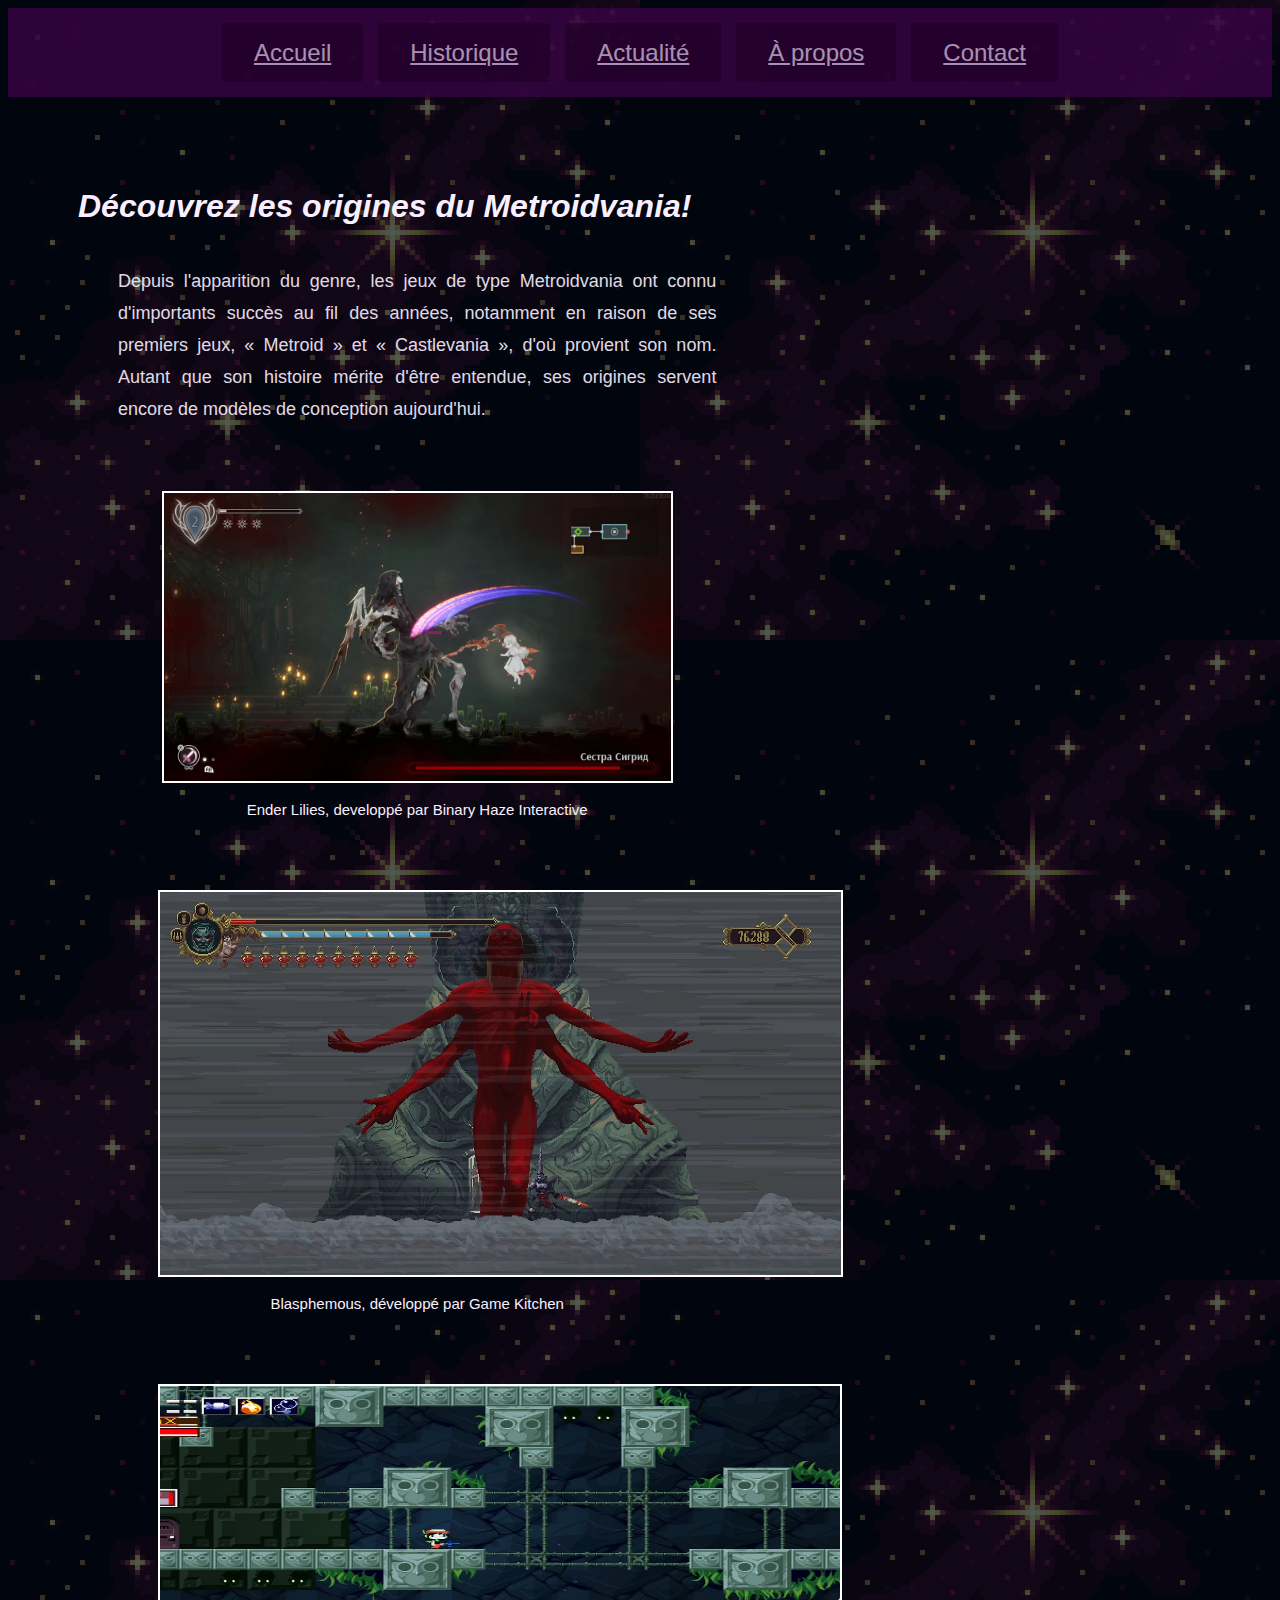
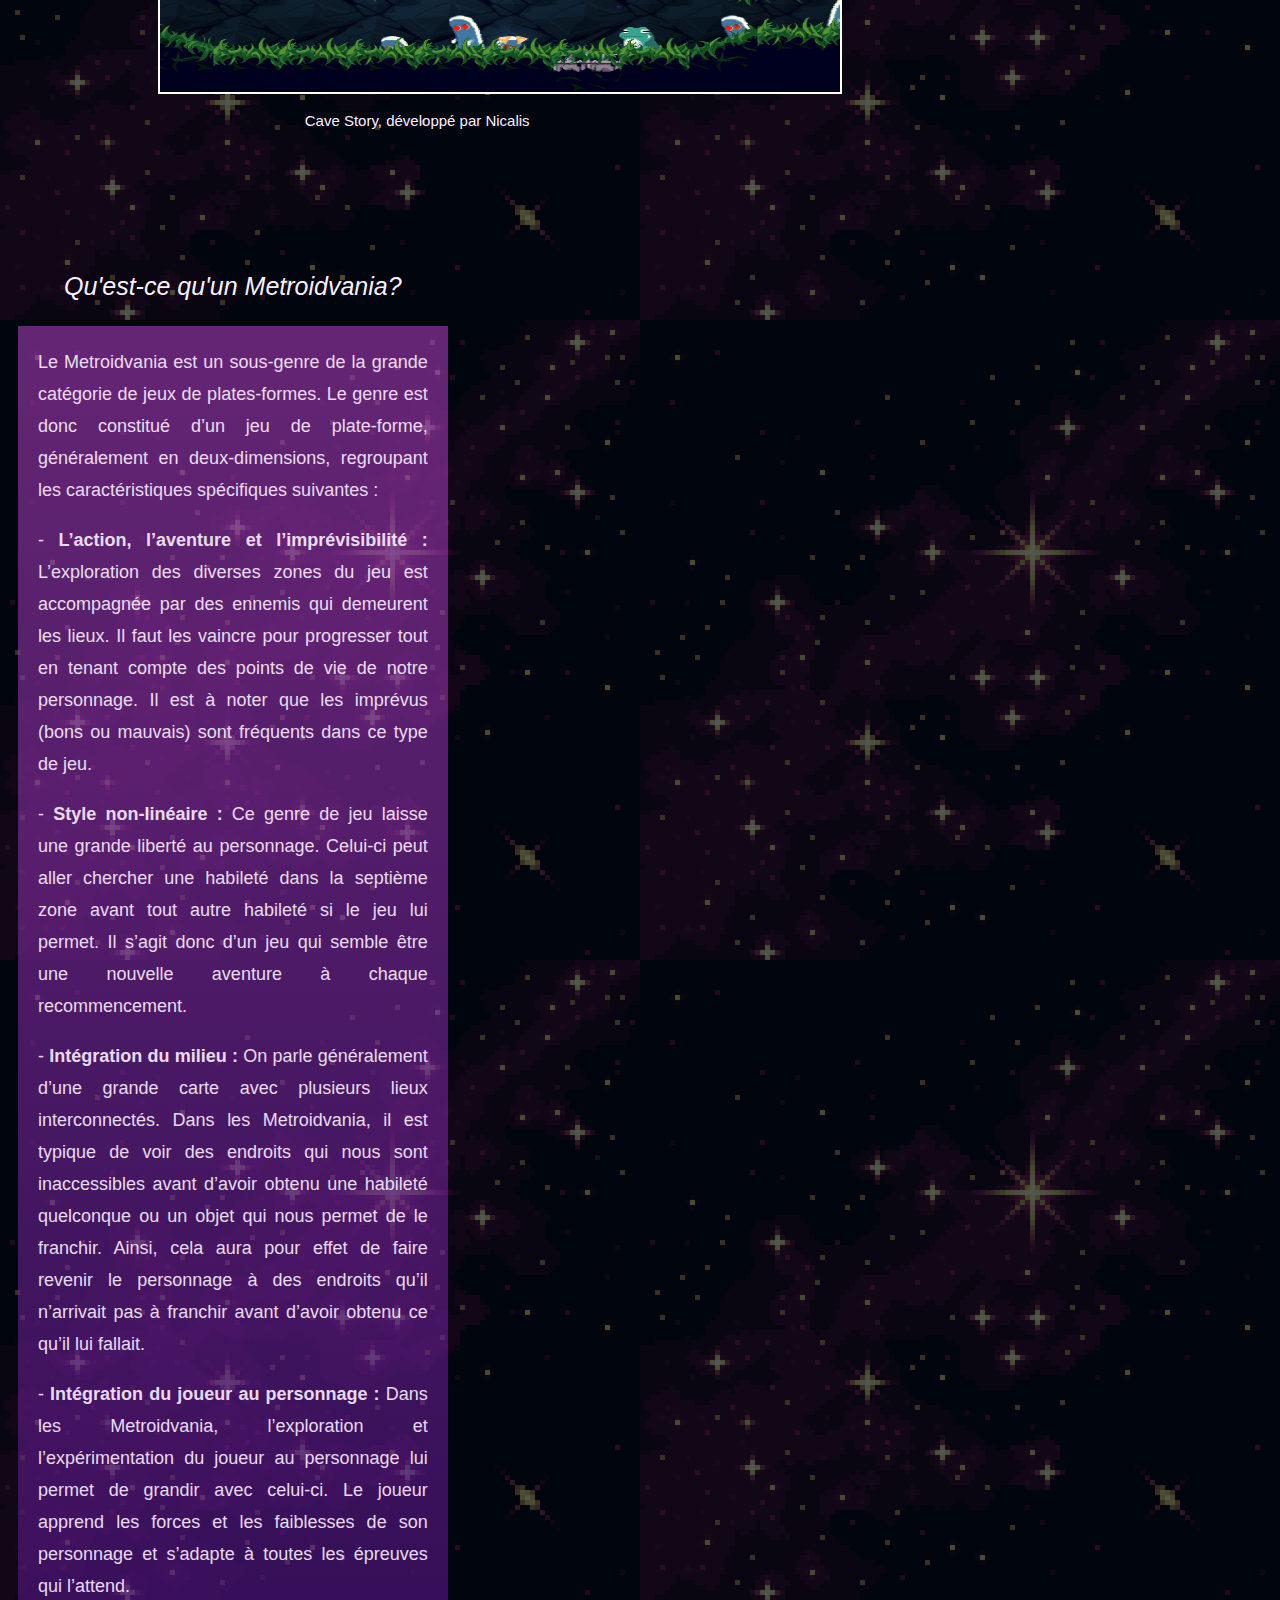
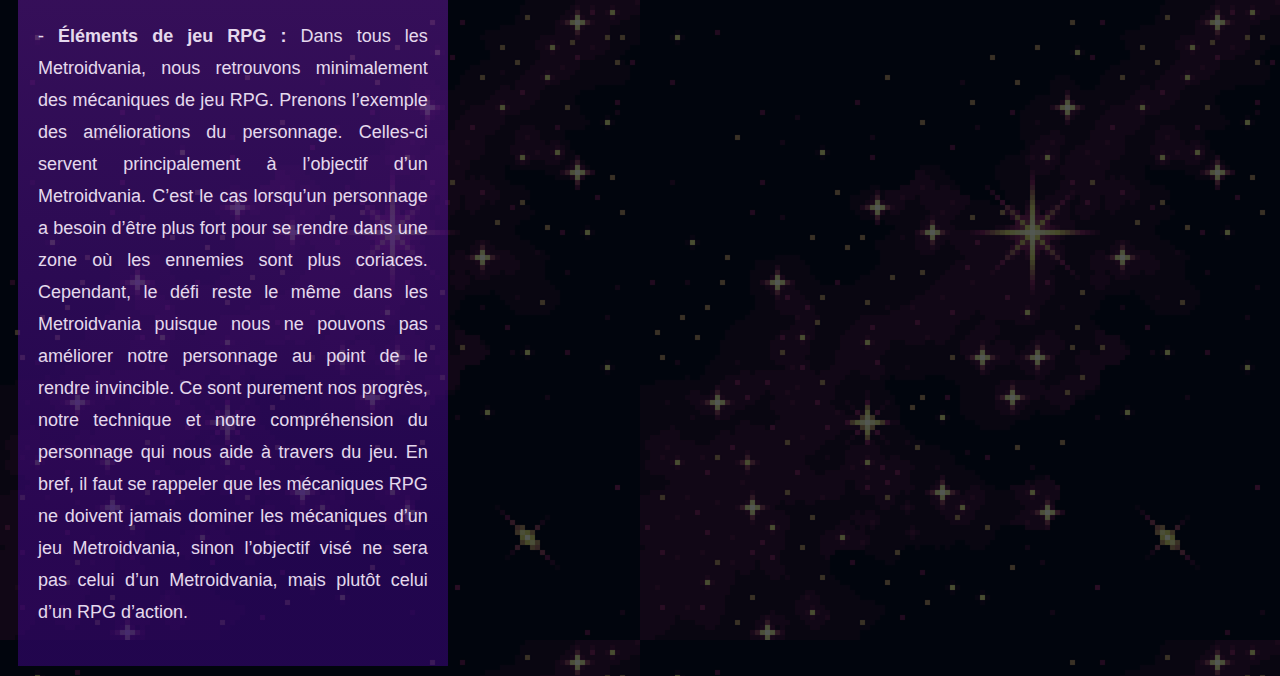
==== commit 4477bf40: "enlever variables inutiles dans CSS + correction: Couleur titre de définition de la page d'accueil" ====
--- a/index.html
+++ b/index.html
@@ -17,9 +17,10 @@
         <a class="onglet" href="./html/page_a_propos.html"> À propos</a>
         <a class="onglet" href="./html/page_contact.html"> Contact</a>
     </div>
-    <section class="accueil">
-        <h1 class="accueil"><i>Découvrez les origines du Metroidvania!</i></h1>
-        <article class="accueil">
+
+    <section class="accueilPartieGauche">
+        <h1><i>Découvrez les origines du Metroidvania!</i></h1>
+        <article class="interieurPartieGauche">
             <p>Depuis l'apparition du genre, les jeux de type Metroidvania ont connu d'importants succès au
                 fil des
                 années,
@@ -47,14 +48,15 @@
         </article>
     </section>
 
-    <aside class="accueil">
-        <div class="titreDefinitionAccueil"><i>Qu'est-ce qu'un Metroidvania?</i></div>
+    <aside class="accueilPartieDroite">
+        <div class="titreQuestionAccueil"><i>Qu'est-ce qu'un Metroidvania?</i></div>
         <!-- la division est la section en mauve -->
-        <div class="sectionDefinition">
-            <div class="premierParagrapheDefinitionAccueil">Le Metroidvania est un sous-genre de la grande catégorie de
+        <div class="couleurSectionDefinition">
+            <div class="policeParagraphe">Le Metroidvania est un sous-genre de la grande catégorie de
                 jeux de plates-formes. Le genre est donc
                 constitué d’un jeu de plate-forme, généralement en deux-dimensions, regroupant les caractéristiques
-                spécifiques suivantes : </div>
+                spécifiques suivantes :
+            </div>
             <p>- <Strong>L’action, l’aventure et l’imprévisibilité : </Strong>L’exploration des diverses zones du jeu
                 est accompagnée
                 par
@@ -72,7 +74,7 @@
                 Dans les Metroidvania, il est typique de voir des endroits qui nous sont inaccessibles avant d’avoir
                 obtenu une habileté quelconque ou un objet qui nous permet de le franchir. Ainsi, cela aura pour
                 effet
-                de faire revenir le personnage aux endroits qu’il n’arrivait pas à franchir avant d’avoir obtenu ce
+                de faire revenir le personnage à des endroits qu’il n’arrivait pas à franchir avant d’avoir obtenu ce
                 qu’il lui fallait. </p>
             <p>- <Strong>Intégration du joueur au personnage : </Strong>Dans les Metroidvania, l’exploration et
                 l’expérimentation du
@@ -99,10 +101,6 @@
     </aside>
 
 
-
-
-
-
 </body>
 
 </html>--- a/css/CSSstylesheet.css
+++ b/css/CSSstylesheet.css
@@ -17,8 +17,8 @@
 
 p {
     color: rgb(250, 239, 255);
+    font-family: Arial, Helvetica, sans-serif;
     font-style: normal;
-    font-family: Arial, Helvetica, sans-serif;
     font-size: 18px;
 }
 
@@ -32,8 +32,8 @@
 figcaption {
     color: rgb(250, 239, 255);
     font-family: Arial, sans-serif;
+    font-style: italic, thin;
     font-size: 15px;
-    font-style: italic, thin;
 }
 
 /* Les variables qui suivent s'appliquent à toutes les pages.*/
@@ -42,7 +42,7 @@
     background-image: url(../images/background.png);
 }
 
-body.secondBackground {
+body.deuxiemeBackground {
     background-color: black;
 }
 
@@ -91,16 +91,45 @@
     font-style: italic, thin;
 }
 
+/*Ce qui suit est spécifique à l'en tête*/
+
+a.onglet {
+    background-color: #1e0124;
+    border: none;
+    border-radius: 4px;
+    color: rgb(250, 239, 255);
+    padding: 16px 32px;
+    text-align: center;
+    font-size: 24px;
+    margin: 4px;
+    opacity: 60%;
+    transition: 0.3s;
+}
+
+a.onglet:hover {
+    opacity: 5;
+}
+
+.header {
+    padding: 30px;
+    background-color: rgba(54, 3, 65, 0.84);
+    font-family: Arial, Helvetica, sans-serif;
+    font-size: 25px;
+    text-align: center;
+}
+
+/* Fin en-tête */
 /*Ce qui suit est spécifique à la page d'accueil*/
 
-div.titreDefinitionAccueil {
+div.titreQuestionAccueil {
+    color: rgb(250, 239, 255);
     font-family: verdana, sans-serif;
     font-size: 25px;
     text-align: center;
     padding: 15px;
 }
 
-.premierParagrapheDefinitionAccueil {
+.policeParagraphe {
     font-style: normal;
     font-family: Arial, Helvetica, sans-serif;
     font-size: 18px;
@@ -109,7 +138,7 @@
     color: rgb(250, 239, 255);
 }
 
-section.accueil {
+section.accueilPartieGauche {
     box-sizing: border-box;
     float: left;
     width: 60%;
@@ -117,12 +146,12 @@
     padding: 40px;
 }
 
-article.accueil {
+article.interieurPartieGauche {
     margin: 40px;
     line-height: 2em;
 }
 
-aside.accueil {
+aside.accueilPartieDroite {
     box-sizing: border-box;
     float: left;
     width: 34%;
@@ -131,12 +160,7 @@
     padding-top: 0;
 }
 
-h1.accueil {
-    color: rgb(250, 239, 255);
-    font-family: verdana, sans-serif;
-}
-
-div.sectionDefinition {
+div.couleurSectionDefinition {
     background: linear-gradient(180deg, rgba(185, 65, 204, 0.54) 0%, rgba(61, 6, 132, 0.54) 93.12%);
     padding: 20px;
     margin-top: 10px;
@@ -156,7 +180,6 @@
 }
 
 /*Fin Page Accueil */
-
 /*Ce qui suit est spécifique à la page Historique*/
 
 h1.titreHisto {
@@ -233,36 +256,27 @@
 }
 
 /* Fin page Historique */
-
 /*Ce qui suit est specifique a la page Actualite*/
 
-div.main {
+div.divisionPrincipale {
     width: 90%;
 }
 
-div.container {
+div.separateur {
     display: flex;
     align-items: center;
     justify-content: center;
 }
 
-section.text {
+section.texte {
     width: 40%;
     line-height: 2em;
     padding-right: 75px;
 }
 
-section.text2 {
-    width: 40%;
-    line-height: 2em;
-    padding-left: 75px;
-}
-
 div.couleurDeSection {
     background: linear-gradient(180deg, rgba(185, 65, 204, 0.54) 0%, rgba(61, 6, 132, 0.54) 93.12%);
-    padding: 60px;
-    padding-top: 20px;
-    padding-bottom: 20px;
+    padding: 20px 60px;
 }
 
 img.border {
@@ -270,22 +284,16 @@
 }
 
 /* Fin page Actualité */
-
 /* Ce qui suit est specifique a la page A propos */
 
-div.pageApropos {
+div.SectionPageApropos {
     background: linear-gradient(180deg, rgba(185, 65, 204, 0.54) 0%, rgba(61, 6, 132, 0.54) 93.12%);
     padding: 60px;
     padding-top: 10px;
     padding-bottom: 10px;
 }
 
-div.pageAproposTexte {
-    line-height: 2.5em;
-    text-align: justify;
-}
-
-div.pageAproposTexte2 {
+div.textePageApropos {
     line-height: 2.5em;
     text-align: justify;
 }
@@ -301,8 +309,8 @@
 }
 
 /* Fin page A propos */
-
 /* Ce qui suit est specifique a la page de Contact */
+
 /* TextBGHaut */
 h1.contact {
     color: rgb(250, 239, 255);
@@ -431,33 +439,4 @@
     color: rgb(250, 239, 255);
 }
 
-/*ceci est le header*/
-a.onglet {
-    background-color: #1e0124;
-    border: none;
-    border-radius: 4px;
-    color: rgb(250, 239, 255);
-    padding: 16px 32px;
-    text-align: center;
-    font-size: 24px;
-    margin: 4px px;
-    opacity: 60%;
-    transition: 0.3s;
-}
-
-a.onglet:hover {
-    opacity: 5;
-}
-
-.header {
-    padding: 30px;
-    background-color: rgba(54, 3, 65, 0.84);
-    font-family: Arial, Helvetica, sans-serif;
-    font-size: 25px;
-    text-align: center;
-    padding-bottom: 30px;
-}
-
-/*fin du header*/
-/* VectorHisto */
-/* Fin page Contact */+/* Fin page A propos */